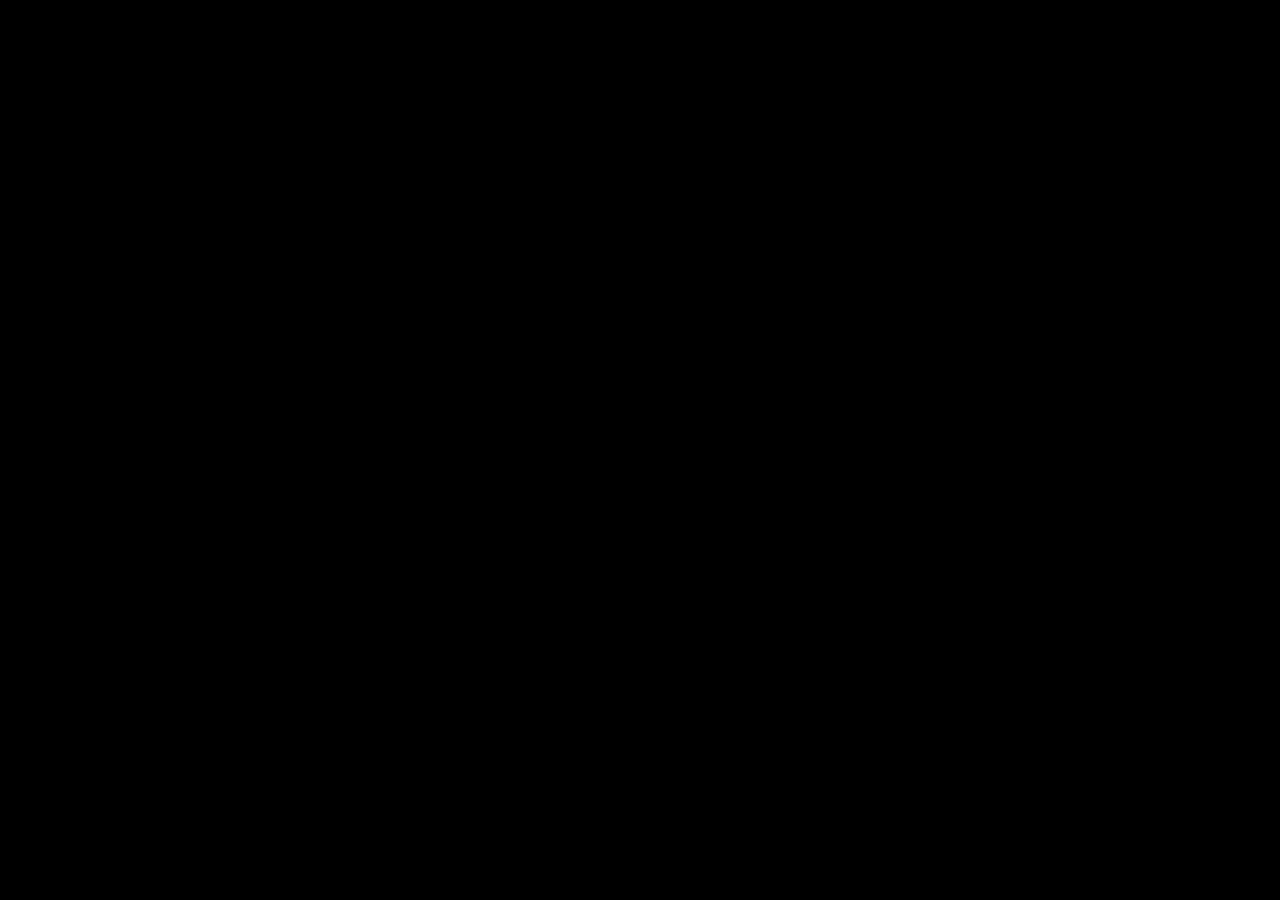
==== index.html @ 7f5770da "Add files via upload" ====
<!DOCTYPE html>
<html lang="es">
    <head>
        <meta charset="UTF-8"><meta name="viewport" content="width=device-width,initial-scale=1">
        <title>Un reino en Mírrafen</title>
        <link rel="manifest" href="manifest.json">
        <link rel="stylesheet" href="css/intro.css">
        <link rel="stylesheet" href="css/main.css">
        <link rel="stylesheet" href="css/map.css">
        <link rel="stylesheet" href="css/kingdom.css">
        <link rel="stylesheet" href="css/missions.css">
        <link rel="stylesheet" href="css/store.css">
        <link rel="stylesheet" href="css/pergamino.css">
        <link rel="stylesheet" href="css/portal.css">
        <link rel="stylesheet" href="css/logo.css">
        <link rel="preconnect" href="https://fonts.googleapis.com">
        <link rel="preconnect" href="https://fonts.gstatic.com" crossorigin>
        <link href="https://fonts.googleapis.com/css2?family=MedievalSharp&display=swap" rel="stylesheet">
        <link rel="icon" href="images/castle.jpg" type="image/x-icon">
    </head>
    <body>
        <section id="logoScreen">
            <video 
                id="logoVideo"
                src="videos/arca_pixeles_studio.mp4"
                autoplay>
            </video>
        </section>
        <section id="introScreen">
            <div id="background"></div>
            <div id="overlay"></div>
            <div class="crawl-container">
                <div id="crawl" class="crawl"></div>
            </div>
            <div class="intro-controls">
                <button id="btnComenzar">⚔️ Comenzar Aventura</button>
                <button id="startButton">🏰 Ir al Reino</button>
            </div>
            <audio id="introMusic" src="sounds/intro.mp3"></audio>
        </section>
        <section id="reinoUI" style="display:none;">
            <header class="profile">
                <div class="avatar">
                    <img 
                        id="playerAvatar"
                        src="images/characters/explorer.jpg"
                        alt="Avatar del jugador">

                    <h2 id="playerName"></h2>

                </div>
                <div class="info">
                    <h1>⚔️ Nivel <span id="playerLevel">1 </span> · <span id="playerRank"> Explorador</span></h1>
                    <h3>💰 <span id="playerCoins">0 </span> Oquos</h3>
                    <div class="xpBar"><div id="xpFill" class="xpFill"></div></div>
                    <p class="xpText">⭐<span id="playerXP">0</span>/<span id="playerNextXP">100</span>XP</p>
                </div>
            </header>
            <nav id="mainMenu">
                <button id="btnMapa">🗺️<span>Mapa</span></button>
                <button id="btnMisiones">📜<span>Misiones</span></button>
                <button id="btnMercado">🛒<span>Mercado</span></button>
                <button id="btnLogros">🏆<span>Logros</span></button>
            </nav>
            <main id="content"></main>
        </section>
        <div id="modal" class="modal oculto">
            <div class="modalBox">
                <h2 id="modalTitulo"></h2>
                <p id="modalTexto"></p>
                <button id="cerrarModal">Continuar</button>
            </div>
        </div>
        <script src="js/storage.js"></script>

        <script src="js/ui.js"></script>
        <script src="js/portal.js"></script>

        <script src="js/pergaminos.js"></script>
        <script src="js/calendar.js"></script>
        <script src="js/parent.js"></script>
        <script src="js/pages.js"></script>
        <script src="js/missions.js"></script>
        <script src="js/map.js"></script>
        <script src="js/rewards.js"></script>
        <script src="js/navigation.js"></script>
        <script src="js/logo.js"></script>
        <script src="js/intro.js"></script>
        <script src="js/compensacion.js"></script>
        <script src="js/app.js"></script>
    </body>
</html>
---- css/intro.css ----
body{
    margin:0;
    overflow:hidden;
    background:black;
    font-family:Georgia, serif;
}

#background{
    position:fixed;
    left:0;
    top:0;
    width:100%;
    height:100%;
    background:url("../images/backgrounds/castle-ruins.jpg");
    background-size:cover;
    background-position:center;
    filter:brightness(.35);
}

#overlay{
    position:fixed;
    width:100%;
    height:100%;
    background:linear-gradient(
        to top,
        rgba(0,0,0,.85),
        rgba(0,0,0,.2)
    );
}

.crawl-container{
    position:absolute;
    width:100%;
    height:100%;
    perspective:400px;
    overflow:hidden;
}

.crawl{
    position:absolute;
    bottom:-100%;
    left:50%;
    transform:translateX(-50%) rotateX(30deg);
    transform-origin:50% 100%;
    width:70%;
    color:#ffd54f;
    font-size:2rem;
    font-weight:bold;
    text-align:center;
    white-space:pre-line;
    animation:none;
    text-shadow:0 0 10px black;
}

@keyframes crawl{
    0%{
        bottom:-100%;
    }
    100%{
        bottom:140%;
    }
}

#startButton {
    padding: 15px 30px;
    font-size: 1.2rem;
    font-weight: bold;
    cursor: pointer;
    background-color: #f39c12;
    color: #fff;
    border: 2px solid #d35400;
    border-radius: 8px;
    box-shadow: 0 4px 10px rgba(0,0,0,0.5);
    display: none;
}

#startButton:hover {
    transform:translateX(-50%) scale(1.1);
}

/* Posicionamiento del contenedor de botones en el centro inferior de la pantalla */
.intro-controls {
    position: absolute;
    bottom: 10%; /* Ajusta la altura a tu gusto */
    left: 50%;
    transform: translateX(-50%);
    z-index: 1000; /* Forzamos que quede por encima de absolutamente todo */
    text-align: center;
}

/* Estilo básico para que se vean bien claros */
#btnComenzar {
    padding: 15px 30px;
    font-size: 1.2rem;
    font-weight: bold;
    cursor: pointer;
    background-color: #f39c12;
    color: #fff;
    border: 2px solid #d35400;
    border-radius: 8px;
    box-shadow: 0 4px 10px rgba(0,0,0,0.5);
}

#btnComenzar:hover {
    background-color: #e67e22;
}

/* La animación solo corre cuando JavaScript le pone la clase */
.crawl.start-crawl {
  animation: crawlAnimation 20s linear forwards; 
}

/* Ejemplo de la animación si no la tenías definida */
@keyframes crawlAnimation {
  0% {
    top: 100%;
    opacity: 1;
  }
  90% {
    opacity: 1;
  }
  100% {
    top: -100%;
    opacity: 0;
  }
}
---- css/main.css ----
body{
    overflow-y:auto;
    overflow-x:hidden;
    margin:0;
    font-family:Georgia, serif;
    background:#1b1a17;
    color:white;
}

/* Fondo */
body::before{
    content:"";
    position:fixed;
    inset:0;
    background:url("../images/backgrounds/castle-ruins.jpg");
    background-size:cover;
    background-position:center;
    filter:brightness(.25);
    z-index:-2;
}

/* Oscurecer */
body::after{
    content:"";
    position:fixed;
    inset:0;
    background:rgba(0,0,0,.45);
    z-index:-1;
}

/*=============================
    PERFIL DEL EXPLORADOR
=============================*/
.profile{
    max-width:900px;
    margin:25px auto;
    padding:20px;
    display:flex;
    align-items:center;
    gap:25px;
    background:#433321;
    border:3px solid #c99a2e;
    border-radius:22px;
    box-shadow:
        0 0 25px rgba(0,0,0,.45),
        inset 0 0 10px rgba(255,255,255,.05);
}

.avatar{
    width:140px;
    text-align:center;
}

.avatar img{
    width:115px;
    height:115px;
    object-fit:cover;
    border-radius:50%;
    border:5px solid gold;
    box-shadow:0 0 15px rgba(255,215,0,.4);
}

.avatar h2{
    margin-top:12px;
    font-family:"MedievalSharp",cursive;
    font-size:2rem;
}

.info{
    flex:1;
}

.info h1{
    margin:0;
    font-family:"MedievalSharp",cursive;
    font-size:2.2rem;
    color:white;
}

.info h3{
    margin:15px 0;
    font-family:"MedievalSharp",cursive;
    color:#ffe28a;
}

.mission-card{
    max-width:900px;
    margin:20px auto;
    padding:20px;
    background:rgba(80,60,40,.92);
    border-radius:15px;
    border:2px solid #b68a3d;
}

.xpBar{
    width:100%;
    height:28px;
    background:#2d2d2d;
    border-radius:30px;
    overflow:hidden;
    border:2px solid #5a5a5a;
}

.xpFill{
    height:100%;
    width:0%;
    background:linear-gradient(
        90deg,
        #ffb000,
        #ffde59
    );
    transition:width .6s;
}

.xpText{
    margin-top:10px;
    display:flex;
    justify-content:space-between;
    font-size:1.3rem;
    font-family:"MedievalSharp",cursive;
}

button{
    background:#8b5a2b;
    color:white;
    border:none;
    padding:12px 25px;
    border-radius:10px;
    cursor:pointer;
    transition:.25s;
}

button:hover{
    transform:scale(1.05);
    background:#a66d35;
}

/* ==========================
   TÍTULO
========================== */
.gameTitle{
    text-align:center;
    font-size:2.5rem;
    color:#ffd86b;
    text-shadow:2px 2px 8px black;
    margin-top:20px;
}

/* ==========================
   MENÚ PRINCIPAL
========================== */
#mainMenu{
    max-width:1000px;
    margin:0 auto;
    display:grid;
    grid-template-columns:repeat(2,1fr);
    gap:20px;
    position:sticky;   /* Fija el elemento en la pantalla */
    top: 0;            /* Lo pega a la parte superior */
    left: 0;           /* Lo alinea a la izquierda */
    width: 100%;       /* Hace que ocupe todo el ancho */
    z-index: 1000;     /* Asegura que quede por encima de otros elementos */
    background-color: #4c3824e6;
}

.menuButton{
    background:#4c3824e6;
    border:3px solid #c49b3d;
    border-radius:18px;
    padding:25px;
    font-size:1.2rem;
    color:white;
    cursor:pointer;
    transition:.3s;
    display:flex;
    flex-direction:column;
    align-items:center;
    gap:10px;
}

.menuButton:hover{
    transform:scale(1.05);
    background:rgba(110,75,40,.95);
}

.menuButton span{
    font-size:3rem;
}

#content{
    max-width:1000px;
    margin:0 auto;
    padding:20px;
}
---- css/map.css ----
.zone-card{
    max-width:900px;
    margin:25px auto;
    background:rgba(70,50,35,.92);
    border:3px solid #c49b3d;
    border-radius:18px;
    overflow:hidden;
}

.zone-card img{
    width:100%;
    display:block;
}

.zone-card h3{
    text-align:center;
    margin:15px 0;
    font-size:28px;
}

.zoneBar{
    width:90%;
    margin:15px auto;
    height:20px;
    background:#2e2e2e;
    border-radius:12px;
    overflow:hidden;
}

.zoneFill{
    height:100%;
    width:0;
    background:linear-gradient(90deg,gold,#5bbf4b);
    transition:.5s;
}

.zone-card p{
    text-align:center;
    margin-bottom:20px;
}
---- css/kingdom.css ----
#kingdomMap{
    position:relative;
    width:100%;
    height:650px;
    border-radius:25px;
    background:#65804B;
    overflow:hidden;
    border:5px solid #7b5a35;
    box-sizing:border-box;
    display: block;
}

.zone{
    position:absolute;
    transform:translate(-50%,-50%);
    cursor:pointer;
    transition:.25s;
    text-align:center;
}

.zone:hover{
    transform:
        translate(-50%,-50%)
        scale(1.5);
}

.zoneSprite{
    width:90px;
    height:55px;
    overflow:hidden;
}

.zoneSprite img{
    width: 90px;
    height:auto;
    display:block;
}

.zoneName{
    color:white;
    margin-top:8px;
    font-weight:bold;
    opacity:0;
    transition:.25s;
}

.zone:hover .zoneName{
    opacity:1;
}

.zone-modal{
    position:fixed;
    inset:0;
    background:rgba(0,0,0,.75);
    display:none;
    justify-content:center;
    align-items:center;
    z-index:9999;
}

.zone-window{
    width:900px;
    max-width:90%;
    height:650px;
    background:#1d1d1d;
    border-radius:18px;
    overflow:hidden;
    position:relative;
    box-shadow:0 0 30px black;
}

#zoneBackground{
    width:100%;
    height:220px;
    background-size:cover;
    background-position:center;
}

#zoneInfo{
    padding:25px;
    color:white;
    overflow:auto;
    height:430px;
}

#closeZone{
    position:absolute;
    right:15px;
    top:15px;
    width:40px;
    height:40px;
    border:none;
    border-radius:50%;
    background:#b33;
    color:white;
    cursor:pointer;
    font-size:18px;
}
---- css/missions.css ----
#missions{
    display:flex;
    flex-direction: column;
    gap:20px;
    margin-top:40px;
}

.mission-card h3{
    margin:10px 0;
    color:#ffd86b;
}

.categoria{
    font-size:1.1rem;
    margin-bottom:10px;
}

.icono{
    font-size:3rem;
}

.recompensas{
    margin-top:15px;
    font-weight:bold;
}

.progress{
    width:100%;
    height:20px;
    background:#333;
    border-radius:20px;
    overflow:hidden;
    margin-top:15px;
}

.progressFill{
    width:0%;
    height:100%;
    background:linear-gradient(90deg,#48d96b,#a8ff60);
    transition:1s;
}

@keyframes subirNivel{
    0%{
        transform:scale(1);
    }
    50%{
        transform:scale(1.05);
    }
    100%{
        transform:scale(1);
    }
}

.levelUp{
    animation:subirNivel .8s;
}

.modal{
    position:fixed;
    inset:0;
    background:rgba(0,0,0,.75);
    display:flex;
    justify-content:center;
    align-items:center;
    z-index:9999;
}

.oculto{
    display:none;
}

.modalBox{
    width:420px;
    padding:30px;
    border-radius:18px;
    background:#4d351f;
    border:4px solid gold;
    text-align:center;
    box-shadow:0 0 30px rgba(0,0,0,.6);
}

.modalBox h2{
    margin-top:0;
    color:gold;
}

.mission-filter{
    display:flex;
    gap:10px;
    overflow-x:auto;
    margin-bottom:20px;
    padding-bottom:8px;
}

.filter-btn{
    border:none;
    padding:10px 18px;
    border-radius:25px;
    background:#2f3f4f;
    color:white;
    cursor:pointer;
    transition:.25s;
    white-space:nowrap;
}

.filter-btn:hover{
    background:#46627d;
}

.filter-btn.active{
    background:#f4b400;
    color:#222;
    font-weight:bold;
}
---- css/pergamino.css ----
/* =======================================
   PERGAMINO
======================================= */

.modalPergamino{
    position:fixed;
    inset:0;

    display:flex;
    justify-content:center;
    align-items:center;

    background:rgba(0,0,0,.70);

    z-index:99999;

    animation:fadeIn .35s;
}

.pergamino{

    width:900px;
    max-width:95%;

    height:560px;

    background:url("../images/items/pergamino_1.png");
    background-size:100% 100%;
    background-repeat:no-repeat;

    position:relative;

    animation:abrirPergamino .45s ease-out;

}

@keyframes fadeIn{

    from{
        opacity:0;
    }

    to{
        opacity:1;
    }

}

@keyframes abrirPergamino{

    0%{
        transform:scale(.6);
        opacity:0;
    }

    70%{
        transform:scale(1.05);
    }

    100%{
        transform:scale(1);
        opacity:1;
    }

}

.pergaminoNPC{

    position:absolute;

    left:40px;
    bottom:0;

    width:250px;
    height:380px;

}

.pergaminoTexto{

    position:absolute;

    left:280px;
    top:90px;

    width:560px;

    color:#3f2814;

    font-size:1.35rem;

    line-height:1.6;

}

.pergaminoBotones{

    position:absolute;

    right:60px;
    bottom:50px;

    display:flex;
    gap:20px;

}
---- css/portal.css ----
/* =======================================
   PORTAL DE MÍRRAFEN
======================================= */


.portal{

    width:90%;
    max-width:700px;

    margin:auto;

    text-align:center;

    background:rgba(30,20,10,.85);

    padding:30px;

    border-radius:20px;

    border:3px solid #c79b3b;

    color:white;

}



.portal h1{

    font-family:'MedievalSharp',cursive;

    font-size:38px;

}



.portal input{

    width:80%;

    padding:12px;

    font-size:18px;

    border-radius:10px;

    border:none;

}



/* Selector de personajes */


.selectorAvatares{

    display:flex;

    justify-content:center;

    flex-wrap:wrap;

    gap:20px;

    margin-top:20px;

}



.avatarCard{

    width:100px;

    padding:10px;

    cursor:pointer;

    border:3px solid transparent;

    border-radius:15px;

    background:#2b2115;

    transition:.3s;

}



.avatarCard img{

    width:80px;

    height:80px;

    object-fit:cover;

    border-radius:50%;

}



.avatarCard span{

    display:block;

    margin-top:8px;

    font-size:14px;

}



.avatarCard:hover{

    transform:scale(1.08);

}



.avatarCard.seleccionado{

    border-color:#ffd34e;

    box-shadow:0 0 15px #ffd34e;

}



/* botones */


.portal button{

    margin:10px;

    padding:12px 25px;

    border-radius:12px;

    border:none;

    cursor:pointer;

    font-size:16px;

}
---- css/logo.css ----
/* =======================================
   ARCA PIXELES STUDIO
======================================= */


#logoScreen{

    position:fixed;

    inset:0;

    background:black;

    display:flex;

    justify-content:center;

    align-items:center;

    z-index:999999;

}


#logoVideo{

    width:100vw;

    height:100vh;

    object-fit:contain;

}
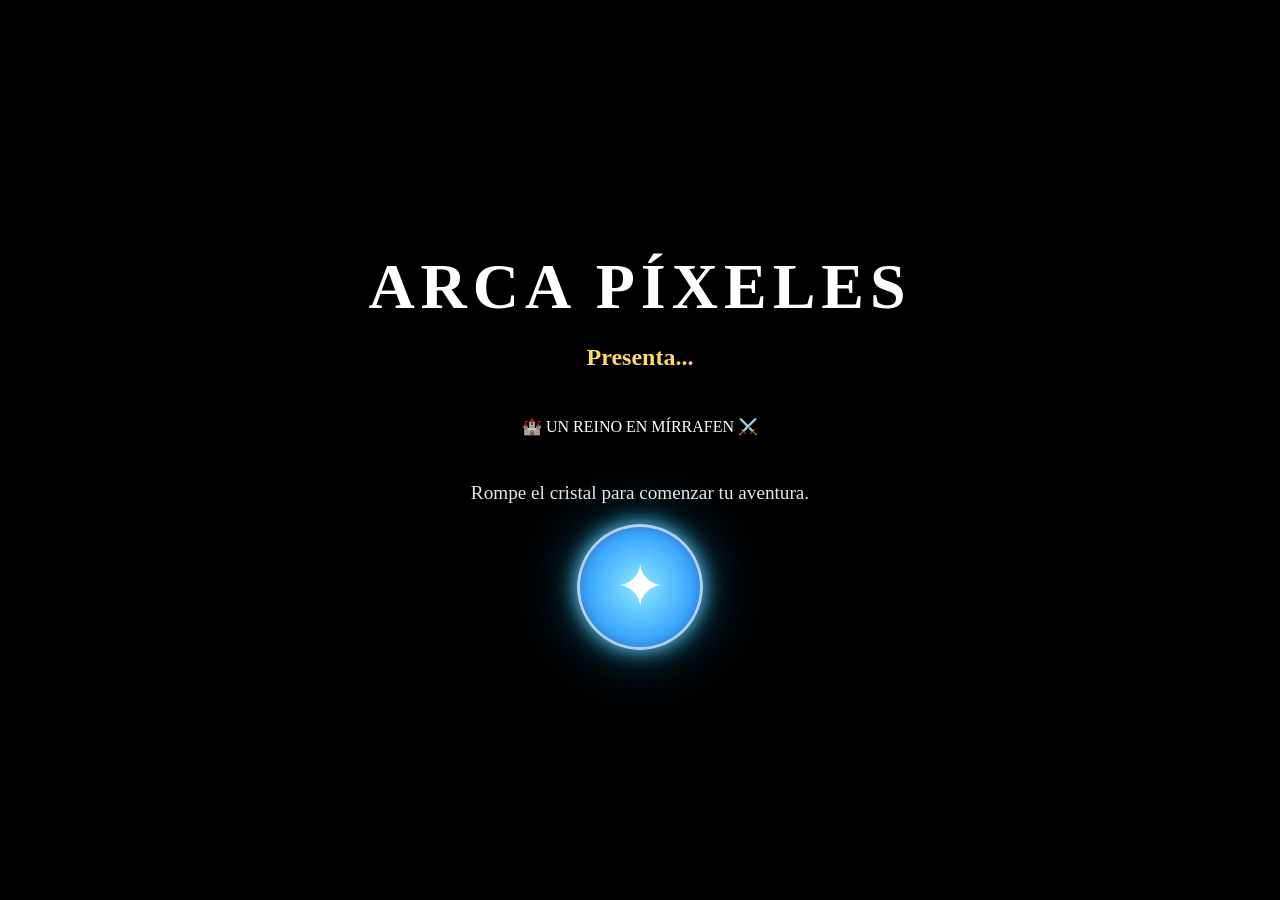
==== commit a423bddd: "Add files via upload" ====
--- a/index.html
+++ b/index.html
@@ -20,11 +20,22 @@
     </head>
     <body>
         <section id="logoScreen">
-            <video 
+            <video
                 id="logoVideo"
-                src="videos/arca_pixeles_studio.mp4"
-                autoplay>
+                src="videos/arca_pixeles_studio.mp4">
             </video>
+            <div id="introLogo">
+                <h1>ARCA PÍXELES</h1>
+                <h2>Presenta...</h2>
+                <p>🏰 UN REINO EN MÍRRAFEN ⚔️</p>
+                <p class="textoCristal">
+                    Rompe el cristal para comenzar tu aventura.
+                </p>
+                <div id="cristal">
+                    ✦
+                </div>
+            </div>
+
         </section>
         <section id="introScreen">
             <div id="background"></div>
--- a/css/logo.css
+++ b/css/logo.css
@@ -24,10 +24,125 @@
 
 #logoVideo{
 
+    display:none;
+
     width:100vw;
-
     height:100vh;
 
     object-fit:contain;
 
+}
+
+#introLogo{
+
+    position:absolute;
+
+    inset:0;
+
+    display:flex;
+
+    flex-direction:column;
+
+    justify-content:center;
+
+    align-items:center;
+
+    color:white;
+
+    text-align:center;
+
+}
+
+#introLogo h1{
+
+    font-size:4rem;
+
+    letter-spacing:6px;
+
+    margin:0;
+
+}
+
+#introLogo h2{
+
+    color:#ffd76a;
+
+    margin-bottom:30px;
+
+}
+
+.textoCristal{
+
+    margin-top:30px;
+
+    font-size:1.2rem;
+
+    opacity:.9;
+
+}
+
+#cristal{
+
+    width:120px;
+    height:120px;
+
+    display:flex;
+    justify-content:center;
+    align-items:center;
+
+    border-radius:50%;
+
+    background:radial-gradient(circle,#8de8ff 0%,#3ca9ff 60%,#1f3f8f 100%);
+
+    border:3px solid rgba(255,255,255,.6);
+
+    font-size:60px;
+
+    color:white;
+
+    cursor:pointer;
+
+    box-shadow:
+        0 0 20px #69d9ff,
+        0 0 60px rgba(0,180,255,.5);
+
+    animation:latido 2s infinite;
+
+    transition:.3s;
+
+    user-select:none;
+
+}
+#cristal:hover{
+
+    transform:scale(1.15);
+
+}
+
+@keyframes latido{
+
+    0%{
+
+        transform:scale(1);
+
+        filter:drop-shadow(0 0 5px #6fd8ff);
+
+    }
+
+    50%{
+
+        transform:scale(1.12);
+
+        filter:drop-shadow(0 0 30px #6fd8ff);
+
+    }
+
+    100%{
+
+        transform:scale(1);
+
+        filter:drop-shadow(0 0 5px #6fd8ff);
+
+    }
+
 }
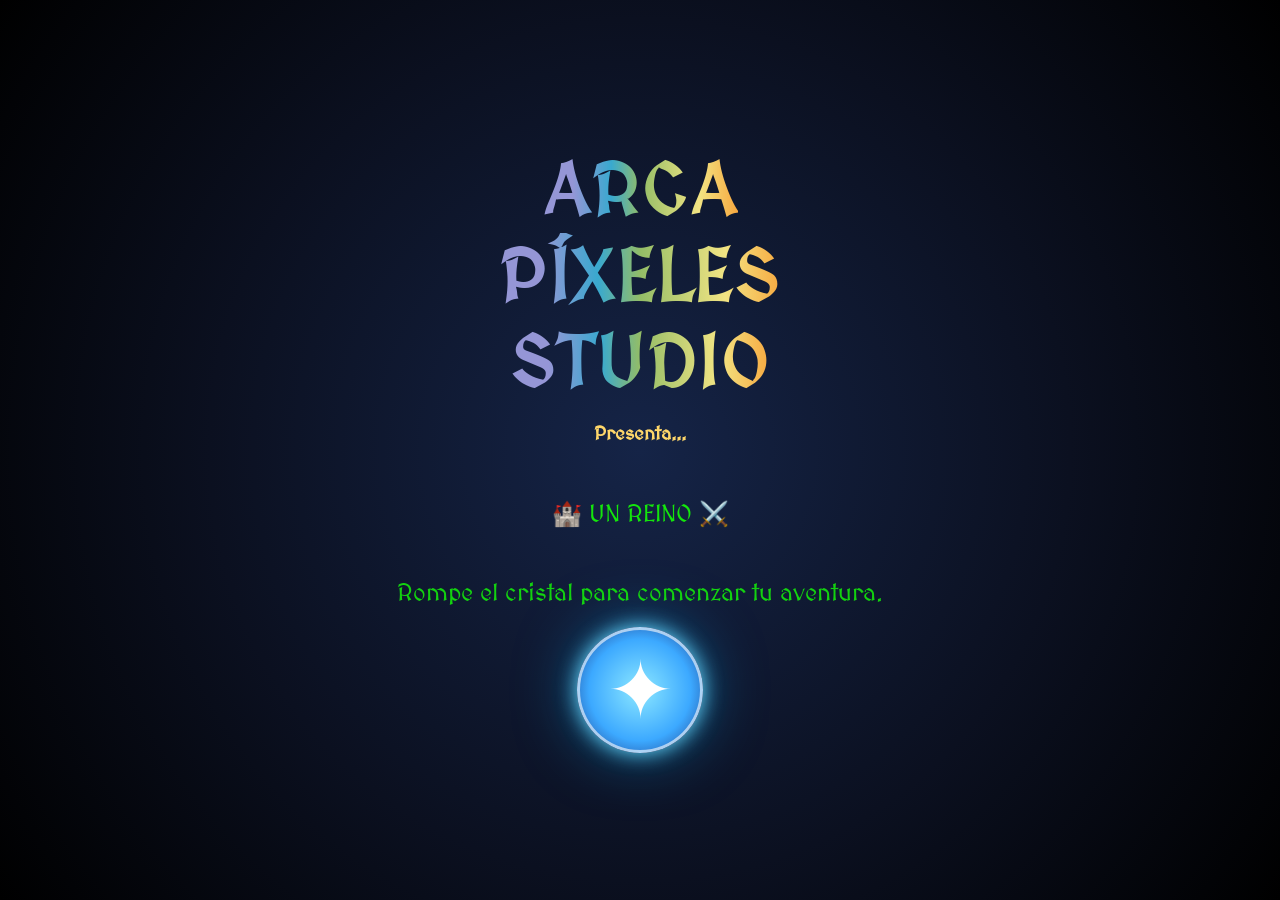
==== commit 8d1ed075: "Add files via upload" ====
--- a/index.html
+++ b/index.html
@@ -1,103 +1,86 @@
 <!DOCTYPE html>
-<html lang="es">
-    <head>
-        <meta charset="UTF-8"><meta name="viewport" content="width=device-width,initial-scale=1">
-        <title>Un reino en Mírrafen</title>
-        <link rel="manifest" href="manifest.json">
-        <link rel="stylesheet" href="css/intro.css">
-        <link rel="stylesheet" href="css/main.css">
-        <link rel="stylesheet" href="css/map.css">
-        <link rel="stylesheet" href="css/kingdom.css">
-        <link rel="stylesheet" href="css/missions.css">
-        <link rel="stylesheet" href="css/store.css">
-        <link rel="stylesheet" href="css/pergamino.css">
-        <link rel="stylesheet" href="css/portal.css">
-        <link rel="stylesheet" href="css/logo.css">
-        <link rel="preconnect" href="https://fonts.googleapis.com">
-        <link rel="preconnect" href="https://fonts.gstatic.com" crossorigin>
-        <link href="https://fonts.googleapis.com/css2?family=MedievalSharp&display=swap" rel="stylesheet">
-        <link rel="icon" href="images/castle.jpg" type="image/x-icon">
-    </head>
-    <body>
-        <section id="logoScreen">
-            <video
-                id="logoVideo"
-                src="videos/arca_pixeles_studio.mp4">
-            </video>
-            <div id="introLogo">
-                <h1>ARCA PÍXELES</h1>
-                <h2>Presenta...</h2>
-                <p>🏰 UN REINO EN MÍRRAFEN ⚔️</p>
-                <p class="textoCristal">
-                    Rompe el cristal para comenzar tu aventura.
-                </p>
-                <div id="cristal">
-                    ✦
+    <html lang="es">
+        <head>
+            <meta charset="UTF-8"><meta name="viewport" content="width=device-width,initial-scale=1">
+            <title>Un reino...</title>
+            <link rel="manifest" href="manifest.json">
+            <link rel="stylesheet" href="css/intro.css">
+            <link rel="stylesheet" href="css/main.css">
+            <link rel="stylesheet" href="css/map.css">
+            <link rel="stylesheet" href="css/missions.css">
+            <link rel="stylesheet" href="css/store.css">
+            <link rel="stylesheet" href="css/pergamino.css">
+            <link rel="stylesheet" href="css/portal.css">
+            <link rel="stylesheet" href="css/logo.css">
+            <link rel="preconnect" href="https://fonts.googleapis.com">
+            <link rel="preconnect" href="https://fonts.gstatic.com" crossorigin>
+            <link href="https://fonts.googleapis.com/css2?family=MedievalSharp&display=swap" rel="stylesheet">
+            <link rel="icon" href="images/castle.jpg" type="image/x-icon">
+        </head>
+        <body>
+            <section id="logoScreen">
+                <video id="logoVideo" src="videos/arca_pixeles_studio.mp4"></video>
+                <div id="introLogo">
+                    <h1>ARCA</h1>
+                    <h1>PÍXELES</h1>
+                    <h1>STUDIO</h1>
+                    <h2>Presenta...</h2>
+                    <p>🏰 UN REINO ⚔️</p>
+                    <p class="textoCristal">Rompe el cristal para comenzar tu aventura.</p>
+                    <div id="cristal">✦</div>
+                </div>
+            </section>
+            <section id="introScreen">
+                <div id="background"></div>
+                <div id="overlay"></div>
+                <div class="crawl-container">
+                    <div id="crawl" class="crawl"></div>
+                </div>
+                <div class="intro-controls">
+                    <button id="btnComenzar">⚔️ Comenzar Aventura</button>
+                    <button id="startButton">🏰 Ir al Reino</button>
+                    <button id="btnSaltar">⏭ Saltar</button>
+                </div>
+                <audio id="introMusic" src="sounds/intro.mp3"></audio>
+            </section>
+            <section id="reinoUI" style="display:none;">
+                <header class="profile">
+                    <div class="avatar">
+                        <img id="playerAvatar" src="images/characters/explorer.jpg" alt="Avatar del jugador">
+                        <h2 id="playerName"></h2>
+                    </div>
+                    <div class="info">
+                        <h1>⚔️ Nivel <span id="playerLevel">1 </span> · <span id="playerRank"> Explorador</span></h1>
+                        <h3>💰 <span id="playerCoins">0 </span> Oquos</h3>
+                        <div class="xpBar"><div id="xpFill" class="xpFill"></div></div>
+                        <p class="xpText">⭐<span id="playerXP">0</span>/<span id="playerNextXP">100</span>XP</p>
+                    </div>
+                </header>
+                <main id="content"></main>
+            </section>
+            <div id="modal" class="modal oculto">
+                <div class="modalBox">
+                    <h2 id="modalTitulo"></h2>
+                    <p id="modalTexto"></p>
+                    <button id="cerrarModal">Continuar</button>
                 </div>
             </div>
+            <script src="js/storage.js"></script>
+            <script src="js/ui.js"></script>
+            <script src="js/portal.js"></script>
 
-        </section>
-        <section id="introScreen">
-            <div id="background"></div>
-            <div id="overlay"></div>
-            <div class="crawl-container">
-                <div id="crawl" class="crawl"></div>
-            </div>
-            <div class="intro-controls">
-                <button id="btnComenzar">⚔️ Comenzar Aventura</button>
-                <button id="startButton">🏰 Ir al Reino</button>
-            </div>
-            <audio id="introMusic" src="sounds/intro.mp3"></audio>
-        </section>
-        <section id="reinoUI" style="display:none;">
-            <header class="profile">
-                <div class="avatar">
-                    <img 
-                        id="playerAvatar"
-                        src="images/characters/explorer.jpg"
-                        alt="Avatar del jugador">
+            <script src="js/pergaminos.js"></script>
+            <script src="js/calendar.js"></script>
+            <script src="js/parent.js"></script>
+            <script src="js/pages.js"></script>
+            <script src="js/missions.js"></script>
+            <script src="js/map.js"></script>
+            <script src="js/rewards.js"></script>
 
-                    <h2 id="playerName"></h2>
+            <script src="js/logo.js"></script>
+            <script src="js/compensacion.js"></script>
 
-                </div>
-                <div class="info">
-                    <h1>⚔️ Nivel <span id="playerLevel">1 </span> · <span id="playerRank"> Explorador</span></h1>
-                    <h3>💰 <span id="playerCoins">0 </span> Oquos</h3>
-                    <div class="xpBar"><div id="xpFill" class="xpFill"></div></div>
-                    <p class="xpText">⭐<span id="playerXP">0</span>/<span id="playerNextXP">100</span>XP</p>
-                </div>
-            </header>
-            <nav id="mainMenu">
-                <button id="btnMapa">🗺️<span>Mapa</span></button>
-                <button id="btnMisiones">📜<span>Misiones</span></button>
-                <button id="btnMercado">🛒<span>Mercado</span></button>
-                <button id="btnLogros">🏆<span>Logros</span></button>
-            </nav>
-            <main id="content"></main>
-        </section>
-        <div id="modal" class="modal oculto">
-            <div class="modalBox">
-                <h2 id="modalTitulo"></h2>
-                <p id="modalTexto"></p>
-                <button id="cerrarModal">Continuar</button>
-            </div>
-        </div>
-        <script src="js/storage.js"></script>
-
-        <script src="js/ui.js"></script>
-        <script src="js/portal.js"></script>
-
-        <script src="js/pergaminos.js"></script>
-        <script src="js/calendar.js"></script>
-        <script src="js/parent.js"></script>
-        <script src="js/pages.js"></script>
-        <script src="js/missions.js"></script>
-        <script src="js/map.js"></script>
-        <script src="js/rewards.js"></script>
-        <script src="js/navigation.js"></script>
-        <script src="js/logo.js"></script>
-        <script src="js/intro.js"></script>
-        <script src="js/compensacion.js"></script>
-        <script src="js/app.js"></script>
-    </body>
-</html>+            <script src="js/intro.js"></script>
+            <script src="js/app.js"></script>
+        </body>
+    </html>
--- a/css/intro.css
+++ b/css/intro.css
@@ -2,7 +2,7 @@
     margin:0;
     overflow:hidden;
     background:black;
-    font-family:Georgia, serif;
+    font-family: 'MedievalSharp', cursive;
 }
 
 #background{
@@ -15,9 +15,11 @@
     background-size:cover;
     background-position:center;
     filter:brightness(.35);
+    font-family: 'MedievalSharp', cursive;
 }
 
 #overlay{
+    font-family: 'MedievalSharp', cursive;
     position:fixed;
     width:100%;
     height:100%;
@@ -29,6 +31,7 @@
 }
 
 .crawl-container{
+    font-family: 'MedievalSharp', cursive;
     position:absolute;
     width:100%;
     height:100%;
@@ -38,18 +41,19 @@
 
 .crawl{
     position:absolute;
-    bottom:-100%;
+    bottom:100%;
     left:50%;
-    transform:translateX(-50%) rotateX(30deg);
+    transform:translateX(-50%) rotateX(10deg);
     transform-origin:50% 100%;
     width:70%;
     color:#ffd54f;
-    font-size:2rem;
+    font-size:1.5rem;
     font-weight:bold;
     text-align:center;
     white-space:pre-line;
     animation:none;
     text-shadow:0 0 10px black;
+    display:block;
 }
 
 @keyframes crawl{
@@ -62,6 +66,7 @@
 }
 
 #startButton {
+    font-family: 'MedievalSharp', cursive;
     padding: 15px 30px;
     font-size: 1.2rem;
     font-weight: bold;
@@ -75,11 +80,12 @@
 }
 
 #startButton:hover {
-    transform:translateX(-50%) scale(1.1);
+    transform:scale(1.1);
 }
 
 /* Posicionamiento del contenedor de botones en el centro inferior de la pantalla */
 .intro-controls {
+    font-family: 'MedievalSharp', cursive;
     position: absolute;
     bottom: 10%; /* Ajusta la altura a tu gusto */
     left: 50%;
@@ -90,6 +96,7 @@
 
 /* Estilo básico para que se vean bien claros */
 #btnComenzar {
+    font-family: 'MedievalSharp', cursive;
     padding: 15px 30px;
     font-size: 1.2rem;
     font-weight: bold;
@@ -105,22 +112,40 @@
     background-color: #e67e22;
 }
 
+#btnSaltar{
+    font-family: 'MedievalSharp', cursive;
+    position:relative;
+    bottom:900px;
+    right:-300px;
+    padding:12px 22px;
+    border:2px solid #d35400;
+    border-radius:10px;
+    background:#F39C12;
+    box-shadow:0 4px 10px rgba(0,0,0,.5);
+    color:#fff;
+    font-size:1.2rem;
+    font-weight: bold;
+    cursor:pointer;
+    display:none;
+    z-index:9999;
+}
+
 /* La animación solo corre cuando JavaScript le pone la clase */
 .crawl.start-crawl {
-  animation: crawlAnimation 20s linear forwards; 
+  animation: crawlAnimation 100s linear forwards; 
 }
 
 /* Ejemplo de la animación si no la tenías definida */
 @keyframes crawlAnimation {
-  0% {
-    top: 100%;
-    opacity: 1;
-  }
-  90% {
-    opacity: 1;
-  }
-  100% {
-    top: -100%;
-    opacity: 0;
-  }
+    0% {
+        top: 80%;
+        opacity: 1;
+    }
+    90% {
+        opacity: 1;
+    }
+    100% {
+        top: -100%;
+        opacity: 0;
+    }
 }
--- a/css/main.css
+++ b/css/main.css
@@ -5,6 +5,7 @@
     font-family:Georgia, serif;
     background:#1b1a17;
     color:white;
+    font-family:'MedievalSharp', cursive;
 }
 
 /* Fondo */
@@ -33,6 +34,7 @@
 =============================*/
 .profile{
     max-width:900px;
+    font-family:'MedievalSharp', cursive;
     margin:25px auto;
     padding:20px;
     display:flex;
@@ -90,6 +92,7 @@
     background:rgba(80,60,40,.92);
     border-radius:15px;
     border:2px solid #b68a3d;
+    font-family:'MedievalSharp', cursive;
 }
 
 .xpBar{
@@ -128,6 +131,7 @@
     border-radius:10px;
     cursor:pointer;
     transition:.25s;
+    font-family:'MedievalSharp', cursive;
 }
 
 button:hover{
@@ -139,6 +143,7 @@
    TÍTULO
 ========================== */
 .gameTitle{
+    font-family:'MedievalSharp', cursive;
     text-align:center;
     font-size:2.5rem;
     color:#ffd86b;
@@ -150,6 +155,7 @@
    MENÚ PRINCIPAL
 ========================== */
 #mainMenu{
+    font-family:'MedievalSharp', cursive;
     max-width:1000px;
     margin:0 auto;
     display:grid;
@@ -164,6 +170,7 @@
 }
 
 .menuButton{
+    font-family:'MedievalSharp', cursive;
     background:#4c3824e6;
     border:3px solid #c49b3d;
     border-radius:18px;
@@ -191,4 +198,36 @@
     max-width:1000px;
     margin:0 auto;
     padding:20px;
+}
+
+.btnVolver{
+    margin:10px;
+    padding:10px 18px;
+    font-family:'MedievalSharp', cursive;
+    cursor:pointer;
+}
+
+.btnPerfil{
+
+    position:fixed;
+    top:15px;
+    right:15px;
+
+    background:#5b3a1b;
+    color:white;
+
+    border:3px solid #d4af37;
+    border-radius:12px;
+
+    padding:10px 15px;
+
+    cursor:pointer;
+
+    font-size:16px;
+
+    z-index:9999;
+}
+
+.btnPerfil:hover{
+    transform:scale(1.05);
 }
--- a/css/map.css
+++ b/css/map.css
@@ -1,40 +1,173 @@
-.zone-card{
-    max-width:900px;
-    margin:25px auto;
-    background:rgba(70,50,35,.92);
-    border:3px solid #c49b3d;
-    border-radius:18px;
+#kingdomMap{
+    position:relative;
+    max-width:1200px;
+    width:100%;
+    margin:auto;
+    aspect-ratio:4/3;
+    background-image:url("../images/kingdom/map.jpg");
+    background-repeat:no-repeat;
+    background-size:contain;
+    background-position:center;
+    border-radius:20px;
     overflow:hidden;
 }
 
-.zone-card img{
-    width:100%;
-    display:block;
+.zone{
+    width:70px;
+    height:70px;
+    display:flex;
+    justify-content:center;
+    align-items:center;
+    position:absolute;
+    transform:translate(-50%,-50%);
 }
 
-.zone-card h3{
-    text-align:center;
-    margin:15px 0;
-    font-size:28px;
+.zone:hover{
+    transform:translate(-50%,-50%) scale(2);
 }
 
-.zoneBar{
-    width:90%;
-    margin:15px auto;
-    height:20px;
-    background:#2e2e2e;
-    border-radius:12px;
-    overflow:hidden;
+.zone:hover .zoneName{
+    opacity:1;
+    display: block;
 }
 
-.zoneFill{
-    height:100%;
-    width:0;
-    background:linear-gradient(90deg,gold,#5bbf4b);
-    transition:.5s;
+.zone>img{
+    width:100px;
 }
 
-.zone-card p{
-    text-align:center;
-    margin-bottom:20px;
+.zoneName{
+    margin-top:8px;
+    color:white;
+    font-weight:bold;
+    text-shadow:2px 2px 3px black;
+    opacity:0;
+    transition:.25s;
+    display: none;
+}
+
+.zoneLevel{
+    margin-top:4px;
+    color:#ffd54f;
+    font-size:.75rem;
+    font-weight:bold;
+    text-shadow:2px 2px 3px black;
+    opacity:0;
+    transform:translateY(-6px);
+    transition:.25s;
+    display: none;
+}
+
+.zone:hover .zoneLevel{
+    opacity:1;
+    transform:translateY(0);
+    display: block;
+}
+
+.zoneSprite{
+    width:40px;
+    height:40px;
+    overflow:visible;
+}
+
+.zoneSprite img{
+    width:70px;
+    height:auto;
+    margin-left:-20px;
+    margin-top:-20px;
+}
+
+.zone-modal{
+    position:fixed;
+    inset:0;
+    background:rgba(0,0,0,.75);
+    display:none;
+    justify-content:center;
+    align-items:center;
+    z-index:9999;
+}
+
+.zone-window{
+    width:900px;
+    max-width:90%;
+    height:650px;
+    background:#1d1d1d;
+    border-radius:18px;
+    overflow:hidden;
+    position:relative;
+    box-shadow:0 0 30px black;
+}
+
+#zoneBackground{
+    width:100%;
+    height:220px;
+    background-size:cover;
+    background-position:center;
+}
+
+#zoneInfo{
+    padding:25px;
+    color:white;
+    overflow:auto;
+    height:430px;
+}
+
+#closeZone{
+    position:absolute;
+    right:15px;
+    top:15px;
+    width:40px;
+    height:40px;
+    border:none;
+    border-radius:50%;
+    background:#b33;
+    color:white;
+    cursor:pointer;
+    font-size:18px;
+}
+
+.zone.desbloqueadaNueva{
+    animation:aparecer .8s;
+}
+@keyframes aparecer{
+    0%{
+        transform:translate(-50%,-50%) scale(.2);
+        opacity:0;
+    }
+    70%{
+        transform:translate(-50%,-50%) scale(1.2);
+    }
+    100%{
+        transform:translate(-50%,-50%) scale(1);
+        opacity:1;
+    }
+}
+
+.zone.bloqueada{
+    filter:grayscale(1);
+    opacity:.45;
+}
+
+.zone.bloqueada::after{
+    content:"🔒";
+    position:absolute;
+    font-size:30px;
+}
+
+@media(max-width:700px){
+    .zone img{
+        width:40px;
+    }
+    .zoneSprite img{
+        width:45px;
+    }
+    .zoneName{
+        font-size:.8rem;
+        opacity:1;
+    }
+    .zone-window{
+        height:90vh;
+    }
+    .zone:hover{
+        transform:translate(-50%,-50%);
+    }
 }
--- a/css/pergamino.css
+++ b/css/pergamino.css
@@ -1,106 +1,97 @@
 /* =======================================
    PERGAMINO
 ======================================= */
-
 .modalPergamino{
     position:fixed;
     inset:0;
-
     display:flex;
     justify-content:center;
     align-items:center;
-
     background:rgba(0,0,0,.70);
-
     z-index:99999;
-
     animation:fadeIn .35s;
+    backdrop-filter:blur(3px);
 }
 
 .pergamino{
-
-    width:900px;
-    max-width:95%;
-
-    height:560px;
-
+    width:min(900px,95vw);
+    aspect-ratio:900/560;
+    height:auto;
     background:url("../images/items/pergamino_1.png");
     background-size:100% 100%;
     background-repeat:no-repeat;
-
     position:relative;
-
     animation:abrirPergamino .45s ease-out;
-
 }
 
 @keyframes fadeIn{
-
     from{
         opacity:0;
     }
-
     to{
         opacity:1;
     }
-
 }
 
 @keyframes abrirPergamino{
-
     0%{
         transform:scale(.6);
         opacity:0;
     }
-
     70%{
         transform:scale(1.05);
     }
-
     100%{
         transform:scale(1);
         opacity:1;
     }
-
 }
 
 .pergaminoNPC{
-
     position:absolute;
-
-    left:40px;
+    left:5%;
     bottom:0;
-
-    width:250px;
-    height:380px;
-
+    width:24%;
+    height:70%;
 }
 
 .pergaminoTexto{
-
     position:absolute;
-
-    left:280px;
-    top:90px;
-
-    width:560px;
-
+    left:31%;
+    top:16%;
+    width:60%;
     color:#3f2814;
-
-    font-size:1.35rem;
-
-    line-height:1.6;
-
+    font-size:clamp(.8rem,2vw,1.35rem);
+    line-height:1.5;
+    overflow:auto;
+    max-height:65%;
 }
 
 .pergaminoBotones{
+    position:absolute;
+    right:7%;
+    bottom:8%;
+    display:flex;
+    gap:15px;
+    flex-wrap:wrap;
+}
 
-    position:absolute;
+.pergaminoBotones button{
+    font-family:"MedievalSharp",cursive;
+}
 
-    right:60px;
-    bottom:50px;
-
-    display:flex;
-    gap:20px;
-
+@media(max-width:700px){
+    .pergaminoTexto{
+        left:12%;
+        width:76%;
+        top:18%;
+    }
+    .pergaminoNPC{
+        display:none;
+    }
+    .pergaminoBotones{
+        left:0;
+        right:0;
+        justify-content:center;
+    }
 }
--- a/css/portal.css
+++ b/css/portal.css
@@ -1,155 +1,147 @@
 /* =======================================
-   PORTAL DE MÍRRAFEN
+   PORTAL DEL REINO
 ======================================= */
+.portal{
+    Font-family:'MedievalSharp',cursive;
+    width:90%;
+    max-width:700px;
+    margin:auto;
+    text-align:center;
+    background:rgba(30,20,10,.85);
+    padding:30px;
+    border-radius:20px;
+    border:3px solid #c79b3b;
+    color:white;
+}
 
+.portal h1{
+    font-family:'MedievalSharp',cursive;
+    font-size:38px;
+}
+
+.portal input{
+    font-family:'MedievalSharp',cursive;
+    width:80%;
+    padding:12px;
+    font-size:18px;
+    border-radius:10px;
+    border:none;
+}
+
+/* Selector de personajes */
+.selectorAvatares{
+    font-family:'MedievalSharp',cursive;
+    display:flex;
+    justify-content:center;
+    flex-wrap:wrap;
+    gap:20px;
+    margin-top:15px;
+}
+
+.avatarCard{
+    font-family:'MedievalSharp',cursive;
+    width:90px;
+    padding:10px;
+    cursor:pointer;
+    border:3px solid transparent;
+    border-radius:15px;
+    background:#2b2115;
+    transition:.25s;
+    display:flex;
+    flex-direction:column;
+    align-items:center;
+}
+
+.avatarPerfil{
+    width:100px;
+    height:100px;
+    object-fit:cover;
+    border-radius:50%;
+}
+
+.avatarCard img{
+    width:100%;
+    height:100%;
+    object-fit:cover;
+    border-radius:50%;
+}
+.avatarCard span{
+    Font-family:'MedievalSharp',cursive;
+    display:block;
+    margin-top:8px;
+    font-size:14px;
+}
+
+.avatarCard:hover{
+    transform:scale(1.08);
+}
+
+.avatarCard.seleccionado{
+    border-color:#ffd34e;
+    box-shadow:0 0 15px #ffd34e;
+    width:min(150px,250vw);
+    padding:10px;
+    text-align:center;
+    transition:.25s;
+}
+
+/* botones */
+.portal button{
+    Font-family:'MedievalSharp',cursive;
+    margin:10px;
+    padding:12px 25px;
+    border-radius:12px;
+    border:none;
+    cursor:pointer;
+    font-size:16px;
+}
+
+.cardPerfil{
+    width:min(120px,90vw);
+    padding:10px;
+    background:rgba(80,60,40,.9);
+    border:2px solid #b68a3d;
+    border-radius:18px;
+    text-align:center;
+    transition:.25s;
+    
+}
+
+.cardPerfil:hover{
+    transform:translateY(-5px);
+    box-shadow:0 0 20px rgba(255,215,0,.4);
+}
+
+#listaPerfiles{
+    display:flex;
+    flex-wrap:wrap;
+    justify-content:center;
+    gap:18px;
+    margin-top:15px;
+}
+
+.btnNuevoPerfil{
+    background:#8b5a2b;
+    color:white;
+    font-family:"MedievalSharp",cursive;
+}
+
+@media(max-width:700px){
 
 .portal{
-
-    width:90%;
-    max-width:700px;
-
-    margin:auto;
-
-    text-align:center;
-
-    background:rgba(30,20,10,.85);
-
-    padding:30px;
-
-    border-radius:20px;
-
-    border:3px solid #c79b3b;
-
-    color:white;
-
+    padding:20px;
 }
 
-
-
 .portal h1{
-
-    font-family:'MedievalSharp',cursive;
-
-    font-size:38px;
-
+    font-size:30px;
 }
 
-
-
-.portal input{
-
-    width:80%;
-
-    padding:12px;
-
-    font-size:18px;
-
-    border-radius:10px;
-
-    border:none;
-
+.selectorAvatares{
+    gap:10px;
 }
 
-
-
-/* Selector de personajes */
-
-
-.selectorAvatares{
-
-    display:flex;
-
-    justify-content:center;
-
-    flex-wrap:wrap;
-
-    gap:20px;
-
-    margin-top:20px;
-
+.avatarCard{
+    width:75px;
 }
 
-
-
-.avatarCard{
-
-    width:100px;
-
-    padding:10px;
-
-    cursor:pointer;
-
-    border:3px solid transparent;
-
-    border-radius:15px;
-
-    background:#2b2115;
-
-    transition:.3s;
-
-}
-
-
-
-.avatarCard img{
-
-    width:80px;
-
-    height:80px;
-
-    object-fit:cover;
-
-    border-radius:50%;
-
-}
-
-
-
-.avatarCard span{
-
-    display:block;
-
-    margin-top:8px;
-
-    font-size:14px;
-
-}
-
-
-
-.avatarCard:hover{
-
-    transform:scale(1.08);
-
-}
-
-
-
-.avatarCard.seleccionado{
-
-    border-color:#ffd34e;
-
-    box-shadow:0 0 15px #ffd34e;
-
-}
-
-
-
-/* botones */
-
-
-.portal button{
-
-    margin:10px;
-
-    padding:12px 25px;
-
-    border-radius:12px;
-
-    border:none;
-
-    cursor:pointer;
-
-    font-size:16px;
-
 }
--- a/css/logo.css
+++ b/css/logo.css
@@ -1,148 +1,107 @@
 /* =======================================
    ARCA PIXELES STUDIO
 ======================================= */
-
-
 #logoScreen{
-
+    font-family: 'MedievalSharp', cursive;
     position:fixed;
-
     inset:0;
-
-    background:black;
-
+    background:radial-gradient(circle at center,#152447 0%,#0b1020 55%,#000 100%);
     display:flex;
-
     justify-content:center;
-
     align-items:center;
-
     z-index:999999;
-
 }
 
-
 #logoVideo{
-
+    font-family: 'MedievalSharp', cursive;
     display:none;
-
     width:100vw;
     height:100vh;
-
     object-fit:contain;
-
+    background:black;
 }
 
 #introLogo{
-
+    font-family: 'MedievalSharp', cursive;
     position:absolute;
-
     inset:0;
-
     display:flex;
-
     flex-direction:column;
-
     justify-content:center;
-
     align-items:center;
-
-    color:white;
-
+    color:#fff;
     text-align:center;
-
 }
 
 #introLogo h1{
-
-    font-size:4rem;
-
-    letter-spacing:6px;
-
+    font-size:4.5rem;
+    letter-spacing:3px;
     margin:0;
-
+    background: linear-gradient(
+        90deg,
+        #9596D6 15%,
+        #39A9CF 35%,
+        #93BD67 50%,
+        #F2E483 80%,
+        #F7A83F 100%
+    );
+    background-clip: text;
+    -webkit-background-clip: text;
+    -webkit-text-fill-color: transparent;
 }
 
 #introLogo h2{
+    font-size:1.2rem;
+    color:#ffd76a;
+    margin-bottom:30px;
+}
 
-    color:#ffd76a;
-
-    margin-bottom:30px;
-
+#introLogo p{
+    font-size:1.5rem;
+    color:#14e60c;
+    margin-bottom:20px;
 }
 
 .textoCristal{
-
     margin-top:30px;
-
     font-size:1.2rem;
-
     opacity:.9;
-
 }
 
 #cristal{
-
     width:120px;
     height:120px;
-
     display:flex;
     justify-content:center;
     align-items:center;
-
     border-radius:50%;
-
     background:radial-gradient(circle,#8de8ff 0%,#3ca9ff 60%,#1f3f8f 100%);
-
     border:3px solid rgba(255,255,255,.6);
-
-    font-size:60px;
-
+    font-size:80px;
     color:white;
-
     cursor:pointer;
-
     box-shadow:
         0 0 20px #69d9ff,
         0 0 60px rgba(0,180,255,.5);
-
     animation:latido 2s infinite;
-
     transition:.3s;
-
     user-select:none;
-
-}
-#cristal:hover{
-
-    transform:scale(1.15);
-
 }
 
+#cristal:hover{
+    transform:scale(3.5);
+}
 @keyframes latido{
-
     0%{
-
         transform:scale(1);
-
         filter:drop-shadow(0 0 5px #6fd8ff);
-
     }
-
     50%{
-
         transform:scale(1.12);
-
         filter:drop-shadow(0 0 30px #6fd8ff);
-
     }
-
     100%{
-
         transform:scale(1);
-
         filter:drop-shadow(0 0 5px #6fd8ff);
-
     }
-
 }
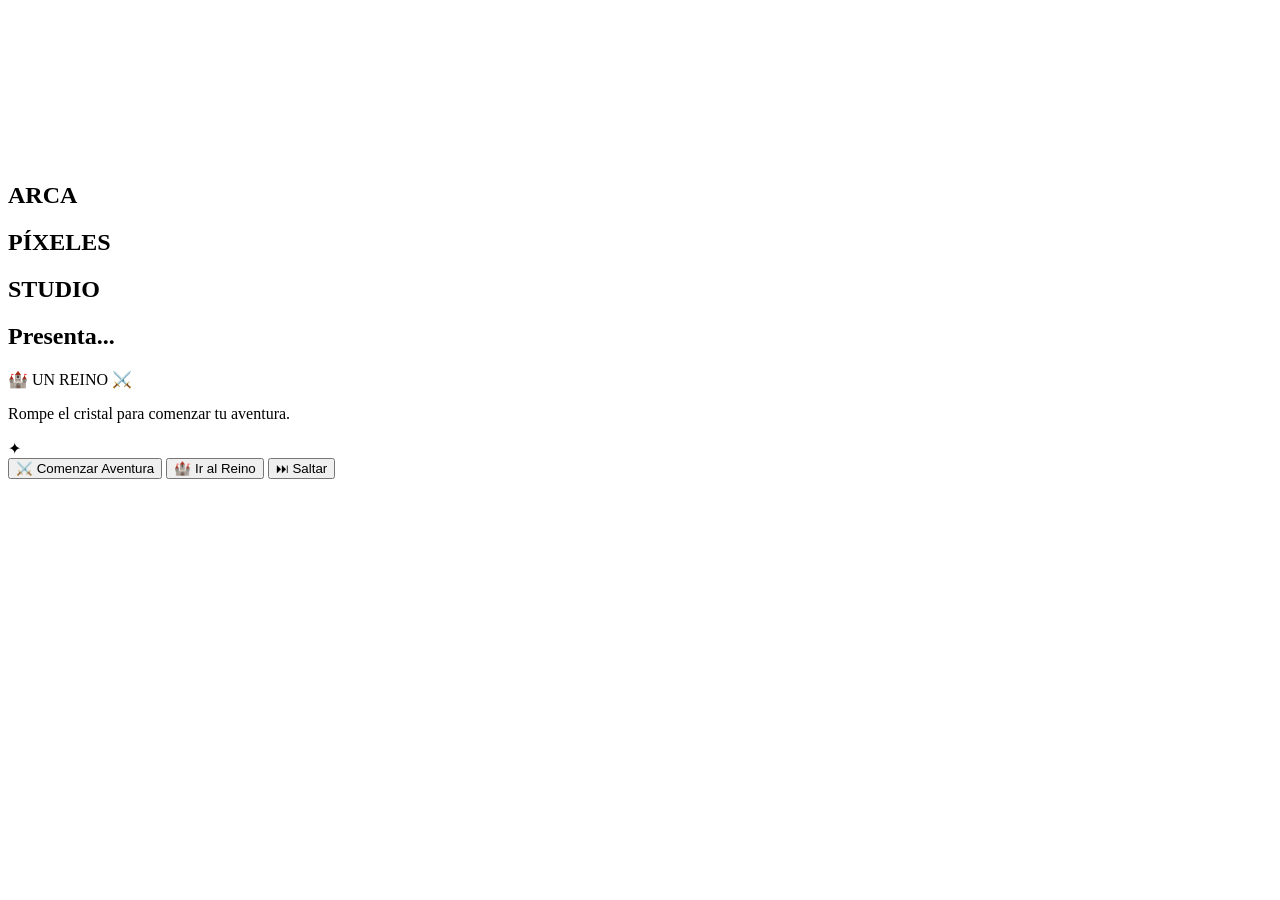
==== commit 93b9e726: "Add files via upload" ====
--- a/index.html
+++ b/index.html
@@ -4,22 +4,24 @@
             <meta charset="UTF-8"><meta name="viewport" content="width=device-width,initial-scale=1">
             <title>Un reino...</title>
             <link rel="manifest" href="manifest.json">
-            <link rel="stylesheet" href="css/intro.css">
-            <link rel="stylesheet" href="css/main.css">
-            <link rel="stylesheet" href="css/map.css">
-            <link rel="stylesheet" href="css/missions.css">
-            <link rel="stylesheet" href="css/store.css">
-            <link rel="stylesheet" href="css/pergamino.css">
-            <link rel="stylesheet" href="css/portal.css">
-            <link rel="stylesheet" href="css/logo.css">
+            <link rel="stylesheet" href="core/app/css/intro.css">
+            <link rel="stylesheet" href="core/app/css/main.css">
+            <link rel="stylesheet" href="core/logo/logo.css">
+            <link rel="stylesheet" href="core/ui/notifications.css">
+            <link rel="stylesheet" href="kingdom/map/map.css">
+            <link rel="stylesheet" href="kingdom/portal/portal.css">
+            <link rel="stylesheet" href="systems/missions/missions.css">
+            <link rel="stylesheet" href="systems/pergaminos/pergaminos.css">
+            <link rel="stylesheet" href="systems/rewards/store.css">
+            <link rel="stylesheet" href="locations/castle/castle.css">
+            <link rel="stylesheet" href="https://fonts.googleapis.com/css2?family=MedievalSharp&display=swap">
             <link rel="preconnect" href="https://fonts.googleapis.com">
             <link rel="preconnect" href="https://fonts.gstatic.com" crossorigin>
-            <link href="https://fonts.googleapis.com/css2?family=MedievalSharp&display=swap" rel="stylesheet">
             <link rel="icon" href="images/castle.jpg" type="image/x-icon">
         </head>
         <body>
             <section id="logoScreen">
-                <video id="logoVideo" src="videos/arca_pixeles_studio.mp4"></video>
+                <video id="logoVideo" src="core/app/videos/arca_pixeles_studio.mp4"></video>
                 <div id="introLogo">
                     <h1>ARCA</h1>
                     <h1>PÍXELES</h1>
@@ -41,10 +43,10 @@
                     <button id="startButton">🏰 Ir al Reino</button>
                     <button id="btnSaltar">⏭ Saltar</button>
                 </div>
-                <audio id="introMusic" src="sounds/intro.mp3"></audio>
+                <audio id="introMusic" src="core/app/sounds/intro.mp3"></audio>
             </section>
             <section id="reinoUI" style="display:none;">
-                <header class="profile">
+                <section id="panelJugador" class="profile">
                     <div class="avatar">
                         <img id="playerAvatar" src="images/characters/explorer.jpg" alt="Avatar del jugador">
                         <h2 id="playerName"></h2>
@@ -55,7 +57,10 @@
                         <div class="xpBar"><div id="xpFill" class="xpFill"></div></div>
                         <p class="xpText">⭐<span id="playerXP">0</span>/<span id="playerNextXP">100</span>XP</p>
                     </div>
-                </header>
+                    <button onclick="cerrarPanelJugador()">
+                        ✖
+                    </button>
+                </section>
                 <main id="content"></main>
             </section>
             <div id="modal" class="modal oculto">
@@ -65,22 +70,28 @@
                     <button id="cerrarModal">Continuar</button>
                 </div>
             </div>
-            <script src="js/storage.js"></script>
-            <script src="js/ui.js"></script>
-            <script src="js/portal.js"></script>
+            <script src="locations/castle/castle.js"></script>
 
-            <script src="js/pergaminos.js"></script>
-            <script src="js/calendar.js"></script>
-            <script src="js/parent.js"></script>
-            <script src="js/pages.js"></script>
-            <script src="js/missions.js"></script>
-            <script src="js/map.js"></script>
-            <script src="js/rewards.js"></script>
+            <script src="parents/parents.js"></script>
 
-            <script src="js/logo.js"></script>
-            <script src="js/compensacion.js"></script>
+            <script src="kingdom/map/map.js"></script>
+            <script src="kingdom/portal/portal.js"></script>
 
-            <script src="js/intro.js"></script>
-            <script src="js/app.js"></script>
+            <script src="systems/pergaminos/pergaminos.js"></script>
+            <script src="systems/storage/storage.js"></script>
+            <script src="systems/rewards/rewards.js"></script>
+            <script src="systems/missions/missions.js"></script>
+            <script src="systems/calendar/calendar.js"></script>
+
+            <script src="systems/compensacion/compensacion.js"></script>
+
+            <script src="core/pages/pages.js"></script>
+            <script src="core/ui/ui.js"></script>
+            <script src="core/ui/notifications.js"></script>
+
+            <script src="core/logo/logo.js"></script>
+            <script src="core/app/js/intro.js"></script>
+
+            <script src="core/app/js/app.js"></script>
         </body>
     </html>
--- a/systems/missions/missions.css
+++ b/systems/missions/missions.css
@@ -0,0 +1,115 @@
+#missions{
+    display:flex;
+    flex-direction: column;
+    gap:20px;
+    margin-top:40px;
+}
+
+.mission-card h3{
+    margin:10px 0;
+    color:#ffd86b;
+}
+
+.categoria{
+    font-size:1.1rem;
+    margin-bottom:10px;
+}
+
+.icono{
+    font-size:3rem;
+}
+
+.recompensas{
+    margin-top:15px;
+    font-weight:bold;
+}
+
+.progress{
+    width:100%;
+    height:20px;
+    background:#333;
+    border-radius:20px;
+    overflow:hidden;
+    margin-top:15px;
+}
+
+.progressFill{
+    width:0%;
+    height:100%;
+    background:linear-gradient(90deg,#48d96b,#a8ff60);
+    transition:1s;
+}
+
+@keyframes subirNivel{
+    0%{
+        transform:scale(1);
+    }
+    50%{
+        transform:scale(1.05);
+    }
+    100%{
+        transform:scale(1);
+    }
+}
+
+.levelUp{
+    animation:subirNivel .8s;
+}
+
+.modal{
+    position:fixed;
+    inset:0;
+    background:rgba(0,0,0,.75);
+    display:flex;
+    justify-content:center;
+    align-items:center;
+    z-index:9999;
+}
+
+.oculto{
+    display:none;
+}
+
+.modalBox{
+    width:420px;
+    padding:30px;
+    border-radius:18px;
+    background:#4d351f;
+    border:4px solid gold;
+    text-align:center;
+    box-shadow:0 0 30px rgba(0,0,0,.6);
+}
+
+.modalBox h2{
+    margin-top:0;
+    color:gold;
+}
+
+.mission-filter{
+    display:flex;
+    gap:10px;
+    overflow-x:auto;
+    margin-bottom:20px;
+    padding-bottom:8px;
+}
+
+.filter-btn{
+    border:none;
+    padding:10px 18px;
+    border-radius:25px;
+    background:#2f3f4f;
+    color:white;
+    cursor:pointer;
+    transition:.25s;
+    white-space:nowrap;
+}
+
+.filter-btn:hover{
+    background:#46627d;
+}
+
+.filter-btn.active{
+    background:#f4b400;
+    color:#222;
+    font-weight:bold;
+}
--- a/systems/pergaminos/pergaminos.css
+++ b/systems/pergaminos/pergaminos.css
@@ -0,0 +1,97 @@
+/* =======================================
+   PERGAMINO
+======================================= */
+.modalPergamino{
+    position:fixed;
+    inset:0;
+    display:flex;
+    justify-content:center;
+    align-items:center;
+    background:rgba(0,0,0,.70);
+    z-index:99999;
+    animation:fadeIn .35s;
+    backdrop-filter:blur(3px);
+}
+
+.pergamino{
+    width:min(900px,95vw);
+    aspect-ratio:900/560;
+    height:auto;
+    background:url("../../images/items/pergamino_1.png");
+    background-size:100% 100%;
+    background-repeat:no-repeat;
+    position:relative;
+    animation:abrirPergamino .45s ease-out;
+}
+
+@keyframes fadeIn{
+    from{
+        opacity:0;
+    }
+    to{
+        opacity:1;
+    }
+}
+
+@keyframes abrirPergamino{
+    0%{
+        transform:scale(.6);
+        opacity:0;
+    }
+    70%{
+        transform:scale(1.05);
+    }
+    100%{
+        transform:scale(1);
+        opacity:1;
+    }
+}
+
+.pergaminoNPC{
+    position:absolute;
+    left:5%;
+    bottom:0;
+    width:24%;
+    height:70%;
+}
+
+.pergaminoTexto{
+    position:absolute;
+    left:31%;
+    top:16%;
+    width:60%;
+    color:#3f2814;
+    font-size:clamp(.8rem,2vw,1.35rem);
+    line-height:1.5;
+    overflow:auto;
+    max-height:65%;
+}
+
+.pergaminoBotones{
+    position:absolute;
+    right:7%;
+    bottom:8%;
+    display:flex;
+    gap:15px;
+    flex-wrap:wrap;
+}
+
+.pergaminoBotones button{
+    font-family:"MedievalSharp",cursive;
+}
+
+@media(max-width:700px){
+    .pergaminoTexto{
+        left:12%;
+        width:76%;
+        top:18%;
+    }
+    .pergaminoNPC{
+        display:none;
+    }
+    .pergaminoBotones{
+        left:0;
+        right:0;
+        justify-content:center;
+    }
+}
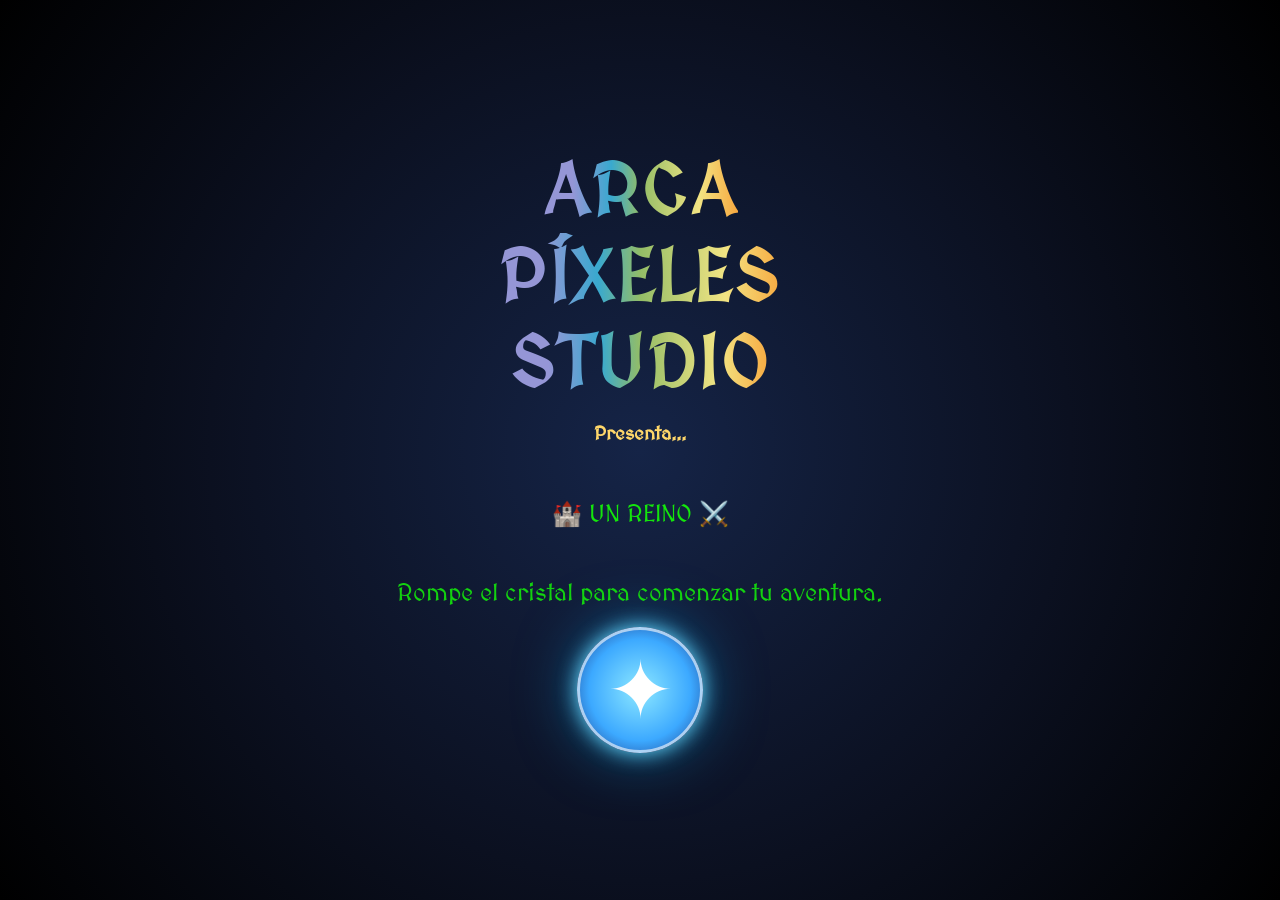
==== commit cdc9d58f: "Add files via upload" ====
--- a/index.html
+++ b/index.html
@@ -17,7 +17,7 @@
             <link rel="stylesheet" href="https://fonts.googleapis.com/css2?family=MedievalSharp&display=swap">
             <link rel="preconnect" href="https://fonts.googleapis.com">
             <link rel="preconnect" href="https://fonts.gstatic.com" crossorigin>
-            <link rel="icon" href="images/castle.jpg" type="image/x-icon">
+            <link rel="icon" href="images/ui/favicom.ico" type="image/x-icon">
         </head>
         <body>
             <section id="logoScreen">
@@ -70,6 +70,7 @@
                     <button id="cerrarModal">Continuar</button>
                 </div>
             </div>
+            <div id="version"></div>
             <script src="locations/castle/castle.js"></script>
 
             <script src="parents/parents.js"></script>
@@ -82,7 +83,9 @@
             <script src="systems/rewards/rewards.js"></script>
             <script src="systems/missions/missions.js"></script>
             <script src="systems/calendar/calendar.js"></script>
-
+            <script src="systems/config/settings.js"></script>
+            <script src="systems/config/version.js"></script>
+            
             <script src="systems/compensacion/compensacion.js"></script>
 
             <script src="core/pages/pages.js"></script>
--- a/core/app/css/intro.css
+++ b/core/app/css/intro.css
@@ -0,0 +1,151 @@
+body{
+    margin:0;
+    overflow:hidden;
+    background:black;
+    font-family: 'MedievalSharp', cursive;
+}
+
+#background{
+    position:fixed;
+    left:0;
+    top:0;
+    width:100%;
+    height:100%;
+    background:url("../../../images/backgrounds/castle-ruins.jpg");
+    background-size:cover;
+    background-position:center;
+    filter:brightness(.35);
+    font-family: 'MedievalSharp', cursive;
+}
+
+#overlay{
+    font-family: 'MedievalSharp', cursive;
+    position:fixed;
+    width:100%;
+    height:100%;
+    background:linear-gradient(
+        to top,
+        rgba(0,0,0,.85),
+        rgba(0,0,0,.2)
+    );
+}
+
+.crawl-container{
+    font-family: 'MedievalSharp', cursive;
+    position:absolute;
+    width:100%;
+    height:100%;
+    perspective:400px;
+    overflow:hidden;
+}
+
+.crawl{
+    position:absolute;
+    bottom:100%;
+    left:50%;
+    transform:translateX(-50%) rotateX(10deg);
+    transform-origin:50% 100%;
+    width:70%;
+    color:#ffd54f;
+    font-size:1.5rem;
+    font-weight:bold;
+    text-align:center;
+    white-space:pre-line;
+    animation:none;
+    text-shadow:0 0 10px black;
+    display:block;
+}
+
+@keyframes crawl{
+    0%{
+        bottom:-100%;
+    }
+    100%{
+        bottom:140%;
+    }
+}
+
+#startButton {
+    font-family: 'MedievalSharp', cursive;
+    padding: 15px 30px;
+    font-size: 1.2rem;
+    font-weight: bold;
+    cursor: pointer;
+    background-color: #f39c12;
+    color: #fff;
+    border: 2px solid #d35400;
+    border-radius: 8px;
+    box-shadow: 0 4px 10px rgba(0,0,0,0.5);
+    display: none;
+}
+
+#startButton:hover {
+    transform:scale(1.1);
+}
+
+/* Posicionamiento del contenedor de botones en el centro inferior de la pantalla */
+.intro-controls {
+    font-family: 'MedievalSharp', cursive;
+    position: absolute;
+    bottom: 10%; /* Ajusta la altura a tu gusto */
+    left: 50%;
+    transform: translateX(-50%);
+    z-index: 1000; /* Forzamos que quede por encima de absolutamente todo */
+    text-align: center;
+}
+
+/* Estilo básico para que se vean bien claros */
+#btnComenzar {
+    font-family: 'MedievalSharp', cursive;
+    padding: 15px 30px;
+    font-size: 1.2rem;
+    font-weight: bold;
+    cursor: pointer;
+    background-color: #f39c12;
+    color: #fff;
+    border: 2px solid #d35400;
+    border-radius: 8px;
+    box-shadow: 0 4px 10px rgba(0,0,0,0.5);
+}
+
+#btnComenzar:hover {
+    background-color: #e67e22;
+}
+
+#btnSaltar{
+    font-family: 'MedievalSharp', cursive;
+    position:relative;
+    bottom:900px;
+    right:20%;
+    padding:12px 22px;
+    border:2px solid #d35400;
+    border-radius:10px;
+    background:#F39C12;
+    box-shadow:0 4px 10px rgba(0,0,0,.5);
+    color:#fff;
+    font-size:1.2rem;
+    font-weight: bold;
+    cursor:pointer;
+    display:none;
+    z-index:9999;
+}
+
+/* La animación solo corre cuando JavaScript le pone la clase */
+.crawl.start-crawl {
+  animation: crawlAnimation 100s linear forwards; 
+}
+
+/* Ejemplo de la animación si no la tenías definida */
+@keyframes crawlAnimation {
+    0% {
+        top: 80%;
+        opacity: 1;
+    }
+    90% {
+        opacity: 1;
+    }
+    100% {
+        top: -100%;
+        opacity: 0;
+    }
+}
--- a/core/app/css/main.css
+++ b/core/app/css/main.css
@@ -0,0 +1,263 @@
+body{
+    overflow-y:auto;
+    overflow-x:hidden;
+    margin:0;
+    font-family:Georgia, serif;
+    background:#1b1a17;
+    color:white;
+    font-family:'MedievalSharp', cursive;
+}
+
+/* Fondo */
+body::before{
+    content:"";
+    position:fixed;
+    inset:0;
+    background:url("../../../images/backgrounds/castle-ruins.jpg");
+    background-size:cover;
+    background-position:center;
+    filter:brightness(.25);
+    z-index:-2;
+}
+
+/* Oscurecer */
+body::after{
+    content:"";
+    position:fixed;
+    inset:0;
+    background:rgba(0,0,0,.45);
+    z-index:-1;
+}
+
+/*=============================
+    PERFIL DEL EXPLORADOR
+=============================*/
+.avatar{
+    width:140px;
+    text-align:center;
+}
+
+.avatar img{
+    width:115px;
+    height:115px;
+    object-fit:cover;
+    border-radius:50%;
+    border:5px solid gold;
+    box-shadow:0 0 15px rgba(255,215,0,.4);
+}
+
+.avatar h2{
+    margin-top:12px;
+    font-family:"MedievalSharp",cursive;
+    font-size:2rem;
+}
+
+.info{
+    flex:1;
+}
+
+.info h1{
+    margin:0;
+    font-family:"MedievalSharp",cursive;
+    font-size:2.2rem;
+    color:white;
+}
+
+.info h3{
+    margin:15px 0;
+    font-family:"MedievalSharp",cursive;
+    color:#ffe28a;
+}
+
+.mission-card{
+    max-width:900px;
+    margin:20px auto;
+    padding:20px;
+    background:rgba(80,60,40,.92);
+    border-radius:15px;
+    border:2px solid #b68a3d;
+    font-family:'MedievalSharp', cursive;
+}
+
+.xpBar{
+    width:100%;
+    height:28px;
+    background:#2d2d2d;
+    border-radius:30px;
+    overflow:hidden;
+    border:2px solid #5a5a5a;
+}
+
+.xpFill{
+    height:100%;
+    width:0%;
+    background:linear-gradient(
+        90deg,
+        #ffb000,
+        #ffde59
+    );
+    transition:width .6s;
+}
+
+.xpText{
+    margin-top:10px;
+    display:flex;
+    justify-content:space-between;
+    font-size:1.3rem;
+    font-family:"MedievalSharp",cursive;
+}
+
+button{
+    background:#8b5a2b;
+    color:white;
+    border:none;
+    padding:12px 25px;
+    border-radius:10px;
+    cursor:pointer;
+    transition:.25s;
+    font-family:'MedievalSharp', cursive;
+}
+
+button:hover{
+    transform:scale(1.05);
+    background:#a66d35;
+}
+
+/* ==========================
+   TÍTULO
+========================== */
+.gameTitle{
+    font-family:'MedievalSharp', cursive;
+    text-align:center;
+    font-size:2.5rem;
+    color:#ffd86b;
+    text-shadow:2px 2px 8px black;
+    margin-top:20px;
+}
+
+/* ==========================
+   MENÚ PRINCIPAL
+========================== */
+#mainMenu{
+    font-family:'MedievalSharp', cursive;
+    max-width:1000px;
+    margin:0 auto;
+    display:grid;
+    grid-template-columns:repeat(2,1fr);
+    gap:20px;
+    position:sticky;   /* Fija el elemento en la pantalla */
+    top: 0;            /* Lo pega a la parte superior */
+    left: 0;           /* Lo alinea a la izquierda */
+    width: 100%;       /* Hace que ocupe todo el ancho */
+    z-index: 1000;     /* Asegura que quede por encima de otros elementos */
+    background-color: #4c3824e6;
+}
+
+.menuButton{
+    font-family:'MedievalSharp', cursive;
+    background:#4c3824e6;
+    border:3px solid #c49b3d;
+    border-radius:18px;
+    padding:25px;
+    font-size:1.2rem;
+    color:white;
+    cursor:pointer;
+    transition:.3s;
+    display:flex;
+    flex-direction:column;
+    align-items:center;
+    gap:10px;
+}
+
+.menuButton:hover{
+    transform:scale(1.05);
+    background:rgba(110,75,40,.95);
+}
+
+.menuButton span{
+    font-size:3rem;
+}
+
+#content{
+    position:relative;
+
+    width:100vw;
+
+
+    min-height:100dvh;
+
+    height:100vh;
+
+    overflow:hidden;
+}
+
+.btnVolver{
+    margin:10px;
+    padding:10px 18px;
+    font-family:'MedievalSharp', cursive;
+    cursor:pointer;
+}
+
+.btnPerfil{
+
+    position:fixed;
+    top:15px;
+    right:15px;
+
+    background:#5b3a1b;
+    color:white;
+
+    border:3px solid #d4af37;
+    border-radius:12px;
+
+    padding:10px 15px;
+
+    cursor:pointer;
+
+    font-size:16px;
+
+    z-index:9999;
+}
+
+.btnPerfil:hover{
+    transform:scale(1.05);
+}
+
+/* =======================================
+   ESCENARIOS
+======================================= */
+
+.escenario{
+
+    position:relative;
+
+    width:100%;
+
+    height:100%;
+
+    overflow:hidden;
+
+    background-repeat:no-repeat;
+
+    background-position:center;
+
+    background-size:cover;
+
+}
+
+#version{
+    position: fixed;
+    bottom: 10px;
+    right: 12px;
+
+    font-family: 'MedievalSharp', cursive;
+    font-size: 0.8rem;
+
+    color: rgba(255,255,255,.65);
+    text-shadow: 1px 1px 2px #000;
+
+    pointer-events: none;
+    user-select: none;
+
+    z-index: 99999;
+}
--- a/core/logo/logo.css
+++ b/core/logo/logo.css
@@ -0,0 +1,109 @@
+/* =======================================
+   ARCA PIXELES STUDIO
+======================================= */
+#logoScreen{
+    font-family: 'MedievalSharp', cursive;
+    position:fixed;
+    inset:0;
+    background:radial-gradient(circle at center,#152447 0%,#0b1020 55%,#000 100%);
+    display:flex;
+    justify-content:center;
+    align-items:center;
+    z-index:999999;
+}
+
+#logoVideo{
+    display: none;
+    position: fixed;
+    inset: 0;
+    width: 100vw;
+    height: 100vh;
+    object-fit: cover;
+    object-position: center center;
+    z-index: 9999;
+}
+
+#introLogo{
+    font-family: 'MedievalSharp', cursive;
+    position:absolute;
+    inset:0;
+    display:flex;
+    flex-direction:column;
+    justify-content:center;
+    align-items:center;
+    color:#fff;
+    text-align:center;
+}
+
+#introLogo h1{
+    font-size:4.5rem;
+    letter-spacing:3px;
+    margin:0;
+    background: linear-gradient(
+        90deg,
+        #9596D6 15%,
+        #39A9CF 35%,
+        #93BD67 50%,
+        #F2E483 80%,
+        #F7A83F 100%
+    );
+    background-clip: text;
+    -webkit-background-clip: text;
+    -webkit-text-fill-color: transparent;
+}
+
+#introLogo h2{
+    font-size:1.2rem;
+    color:#ffd76a;
+    margin-bottom:30px;
+}
+
+#introLogo p{
+    font-size:1.5rem;
+    color:#14e60c;
+    margin-bottom:20px;
+}
+
+.textoCristal{
+    margin-top:30px;
+    font-size:1.2rem;
+    opacity:.9;
+}
+
+#cristal{
+    width:120px;
+    height:120px;
+    display:flex;
+    justify-content:center;
+    align-items:center;
+    border-radius:50%;
+    background:radial-gradient(circle,#8de8ff 0%,#3ca9ff 60%,#1f3f8f 100%);
+    border:3px solid rgba(255,255,255,.6);
+    font-size:80px;
+    color:white;
+    cursor:pointer;
+    box-shadow:
+        0 0 20px #69d9ff,
+        0 0 60px rgba(0,180,255,.5);
+    animation:latido 2s infinite;
+    transition:.3s;
+    user-select:none;
+}
+
+#cristal:hover{
+    transform:scale(3.5);
+}
+@keyframes latido{
+    0%{
+        transform:scale(1);
+        filter:drop-shadow(0 0 5px #6fd8ff);
+    }
+    50%{
+        transform:scale(1.12);
+        filter:drop-shadow(0 0 30px #6fd8ff);
+    }
+    100%{
+        transform:scale(1);
+        filter:drop-shadow(0 0 5px #6fd8ff);
+    }
+}
--- a/kingdom/map/map.css
+++ b/kingdom/map/map.css
@@ -0,0 +1,174 @@
+#kingdomMap{
+    position:relative;
+    max-width:1200px;
+    width:100%;
+    height: 100%;
+    margin:auto;
+    aspect-ratio:4/3;
+    background-image:url("../map/images/map.jpg");
+    background-repeat:no-repeat;
+    background-size:cover;
+    background-position:center;
+    border-radius:20px;
+    overflow:hidden;
+}
+
+.zone{
+    width:70px;
+    height:70px;
+    display:flex;
+    justify-content:center;
+    align-items:center;
+    position:absolute;
+    transform:translate(-50%,-50%);
+}
+
+.zone:hover{
+    transform:translate(-50%,-50%) scale(2);
+}
+
+.zone:hover .zoneName{
+    opacity:1;
+    display: block;
+}
+
+.zone>img{
+    width:100px;
+}
+
+.zoneName{
+    margin-top:8px;
+    color:white;
+    font-weight:bold;
+    text-shadow:2px 2px 3px black;
+    opacity:0;
+    transition:.25s;
+    display: none;
+}
+
+.zoneLevel{
+    margin-top:4px;
+    color:#ffd54f;
+    font-size:.75rem;
+    font-weight:bold;
+    text-shadow:2px 2px 3px black;
+    opacity:0;
+    transform:translateY(-6px);
+    transition:.25s;
+    display: none;
+}
+
+.zone:hover .zoneLevel{
+    opacity:1;
+    transform:translateY(0);
+    display: block;
+}
+
+.zoneSprite{
+    width:40px;
+    height:40px;
+    overflow:visible;
+}
+
+.zoneSprite img{
+    width:70px;
+    height:auto;
+    margin-left:-20px;
+    margin-top:-20px;
+}
+
+.zone-modal{
+    position:fixed;
+    inset:0;
+    background:rgba(0,0,0,.75);
+    display:none;
+    justify-content:center;
+    align-items:center;
+    z-index:9999;
+}
+
+.zone-window{
+    width:900px;
+    max-width:90%;
+    height:650px;
+    background:#1d1d1d;
+    border-radius:18px;
+    overflow:hidden;
+    position:relative;
+    box-shadow:0 0 30px black;
+}
+
+#zoneBackground{
+    width:100%;
+    height:220px;
+    background-size:cover;
+    background-position:center;
+}
+
+#zoneInfo{
+    padding:25px;
+    color:white;
+    overflow:auto;
+    height:430px;
+}
+
+#closeZone{
+    position:absolute;
+    right:15px;
+    top:15px;
+    width:40px;
+    height:40px;
+    border:none;
+    border-radius:50%;
+    background:#b33;
+    color:white;
+    cursor:pointer;
+    font-size:18px;
+}
+
+.zone.desbloqueadaNueva{
+    animation:aparecer .8s;
+}
+@keyframes aparecer{
+    0%{
+        transform:translate(-50%,-50%) scale(.2);
+        opacity:0;
+    }
+    70%{
+        transform:translate(-50%,-50%) scale(1.2);
+    }
+    100%{
+        transform:translate(-50%,-50%) scale(1);
+        opacity:1;
+    }
+}
+
+.zone.bloqueada{
+    filter:grayscale(1);
+    opacity:.45;
+}
+
+.zone.bloqueada::after{
+    content:"🔒";
+    position:absolute;
+    font-size:30px;
+}
+
+@media(max-width:700px){
+    .zone img{
+        width:40px;
+    }
+    .zoneSprite img{
+        width:45px;
+    }
+    .zoneName{
+        font-size:.8rem;
+        opacity:1;
+    }
+    .zone-window{
+        height:90vh;
+    }
+    .zone:hover{
+        transform:translate(-50%,-50%);
+    }
+}
--- a/kingdom/portal/portal.css
+++ b/kingdom/portal/portal.css
@@ -0,0 +1,147 @@
+/* =======================================
+   PORTAL DEL REINO
+======================================= */
+.portal{
+    Font-family:'MedievalSharp',cursive;
+    width:90%;
+    max-width:700px;
+    margin:auto;
+    text-align:center;
+    background:rgba(30,20,10,.85);
+    padding:30px;
+    border-radius:20px;
+    border:3px solid #c79b3b;
+    color:white;
+}
+
+.portal h1{
+    font-family:'MedievalSharp',cursive;
+    font-size:38px;
+}
+
+.portal input{
+    font-family:'MedievalSharp',cursive;
+    width:80%;
+    padding:12px;
+    font-size:18px;
+    border-radius:10px;
+    border:none;
+}
+
+/* Selector de personajes */
+.selectorAvatares{
+    font-family:'MedievalSharp',cursive;
+    display:flex;
+    justify-content:center;
+    flex-wrap:wrap;
+    gap:20px;
+    margin-top:15px;
+}
+
+.avatarCard{
+    font-family:'MedievalSharp',cursive;
+    width:90px;
+    padding:10px;
+    cursor:pointer;
+    border:3px solid transparent;
+    border-radius:15px;
+    background:#2b2115;
+    transition:.25s;
+    display:flex;
+    flex-direction:column;
+    align-items:center;
+}
+
+.avatarPerfil{
+    width:100px;
+    height:100px;
+    object-fit:cover;
+    border-radius:50%;
+}
+
+.avatarCard img{
+    width:100%;
+    height:100%;
+    object-fit:cover;
+    border-radius:50%;
+}
+.avatarCard span{
+    Font-family:'MedievalSharp',cursive;
+    display:block;
+    margin-top:8px;
+    font-size:14px;
+}
+
+.avatarCard:hover{
+    transform:scale(1.08);
+}
+
+.avatarCard.seleccionado{
+    border-color:#ffd34e;
+    box-shadow:0 0 15px #ffd34e;
+    width:min(150px,250vw);
+    padding:10px;
+    text-align:center;
+    transition:.25s;
+}
+
+/* botones */
+.portal button{
+    Font-family:'MedievalSharp',cursive;
+    margin:10px;
+    padding:12px 25px;
+    border-radius:12px;
+    border:none;
+    cursor:pointer;
+    font-size:16px;
+}
+
+.cardPerfil{
+    width:min(120px,90vw);
+    padding:10px;
+    background:rgba(80,60,40,.9);
+    border:2px solid #b68a3d;
+    border-radius:18px;
+    text-align:center;
+    transition:.25s;
+    
+}
+
+.cardPerfil:hover{
+    transform:translateY(-5px);
+    box-shadow:0 0 20px rgba(255,215,0,.4);
+}
+
+#listaPerfiles{
+    display:flex;
+    flex-wrap:wrap;
+    justify-content:center;
+    gap:18px;
+    margin-top:15px;
+}
+
+.btnNuevoPerfil{
+    background:#8b5a2b;
+    color:white;
+    font-family:"MedievalSharp",cursive;
+}
+
+@media(max-width:700px){
+
+.portal{
+    padding:20px;
+}
+
+.portal h1{
+    font-size:30px;
+}
+
+.selectorAvatares{
+    gap:10px;
+}
+
+.avatarCard{
+    width:75px;
+}
+
+}
--- a/systems/missions/missions.css
+++ b/systems/missions/missions.css
@@ -112,4 +112,192 @@
     background:#f4b400;
     color:#222;
     font-weight:bold;
+}
+
+/* =======================================
+   TABLÓN DE MISIONES
+======================================= */
+
+.tablon-misiones{
+
+    position:relative;
+
+    width:100%;
+    height:100%;
+
+    overflow:hidden;
+
+}
+.pergaminos{
+
+    width:100%;
+    height:100%;
+
+    display:grid;
+
+    grid-template-columns:repeat(3,1fr);
+
+    grid-template-rows:repeat(2,1fr);
+
+    place-items:center;
+
+    padding:80px 120px;
+
+    box-sizing:border-box;
+
+}
+.pergamino2{
+
+    width:300px;
+    height:300px;
+
+    background-image:url("../../images/items/roll_2.png");
+    background-size:contain;
+    background-repeat:no-repeat;
+    background-position:center;
+
+    position:relative;
+
+    cursor:pointer;
+
+    transition:.25s;
+
+}
+.pergamino2:hover{
+
+    transform:scale(1.5);
+
+}
+.btn-anterior{
+transform:scale(1.08) rotate(-10deg);
+    position:absolute;
+
+    left:25px;
+
+    top:50%;
+
+    transform:translateY(-50%),translateX(5px);
+
+    width:120px;
+
+    cursor:pointer;
+
+}
+.btn-siguiente{
+transform:scale(1.08) rotate(-10deg);
+    position:absolute;
+
+    right:25px;
+
+    top:50%;
+
+    transform:translateY(-50%),translateX(5px);;
+
+    width:120px;
+
+    cursor:pointer;
+
+}
+.btn-volver{
+transform:scale(1.08) rotate(-10deg);
+    position:absolute;
+
+    top:20px;
+
+    right:20px;
+transform:translateY(-50%),translateX(5px);;
+
+    width:100px;
+
+    cursor:pointer;
+
+    transition:.25s;
+
+}
+.btn-volver:hover,
+.btn-anterior:hover,
+.btn-siguiente:hover{
+
+    transform:scale(1.08);
+
+}
+
+/* =======================================
+   CONTENIDO DEL PERGAMINO
+======================================= */
+
+.titulo-mision{
+
+    margin-top:55px;
+
+    padding: 20px 25px;
+
+    text-align:center;
+
+    font-size:18px;
+
+    font-weight:bold;
+
+    color:#4b2d16;
+
+    font-family:'MedievalSharp', cursive;
+
+    line-height:1.3;
+
+}
+
+.categoria-mision{
+
+    margin-top:10px;
+
+    text-align:center;
+
+    font-size:13px;
+
+    color:#6d4d28;
+
+    font-weight:bold;
+
+}
+
+.dificultad-mision{
+
+    margin-top:6px;
+
+    text-align:center;
+
+    font-size:14px;
+
+    color:#8a3d18;
+
+    text-transform:capitalize;
+
+}
+
+.xp-mision{
+
+    margin-top:18px;
+
+    text-align:center;
+
+    font-size:15px;
+
+    color:#8b5e12;
+
+    font-weight:bold;
+
+}
+
+.oquos-mision{
+
+    margin-top:8px;
+
+    text-align:center;
+
+    font-size:15px;
+
+    color:#96711d;
+
+    font-weight:bold;
+
 }
--- a/locations/castle/castle.css
+++ b/locations/castle/castle.css
@@ -0,0 +1,285 @@
+/* =======================================
+   REINO DE MÍRRAFEN
+   CASTILLO DE MÍRRAFEN
+   ======================================= */
+
+/* ================================
+   ESCENARIO PRINCIPAL
+================================ */
+.castillo {
+    position: relative;
+    width: 100%;
+    height: 100%;
+    min-height: 600px;
+    overflow: hidden;
+    background-image: url("images/castle_1.png");
+    background-size: cover;
+    background-position: center;
+    background-repeat: no-repeat;
+}
+
+/* ================================
+   ELEMENTOS INTERACTIVOS GENERALES
+================================ */
+.castillo img {
+    user-select: none;
+    pointer-events: none;
+}
+
+.objeto,
+.reina,
+.guardia {
+    position: absolute;
+    cursor: pointer;
+    transition: 
+        transform .25s ease,
+        filter .25s ease;
+}
+
+.objeto:hover,
+.reina:hover,
+.guardia:hover {
+    transform: scale(1);
+    filter: brightness(1.3);
+}
+
+/* =======================================
+   NPC SPRITES
+======================================= */
+.npc {
+    position:absolute;
+    width:190px;
+    height:248px;
+    overflow:hidden;
+    cursor:pointer;
+}
+/* Sprite interno */
+.npc-sprite {
+    width:100%;
+    height:100%;
+    background-repeat:no-repeat;
+    background-size:700% 300%;
+}
+.sprite-down {
+    background-position:0% 0%;
+}
+.sprite-down-right {
+    background-position:16.6% 0%;
+}
+.sprite-right {
+    background-position:33.3% 0%;
+}
+.sprite-up {
+    background-position:50% 0%;
+}
+.sprite-up-left {
+    background-position:66.6% 0%;
+}
+.sprite-left {
+    background-position:100% 0%;
+}
+.estado-buscando {
+    background-position-y:50%;
+}
+.estado-presentando {
+    background-position-y:50%;
+}
+.estado-idle {
+    background-position-y:100%;
+}
+.estado-victoria {
+    background-position-y:100%;
+}
+
+/* =======================================
+   REINA ELEANOR
+======================================= */
+.reina {
+    right:30%;
+    bottom:10%;
+}
+.reina .npc-sprite {
+    background-image:url("images/eleanor.png");
+}
+
+/* =======================================
+   RODERICK
+======================================= */
+.guardia {
+    left:30%;
+    bottom:10%;
+}
+.guardia .npc-sprite {
+    background-image:url("images/roderick.png");
+}
+
+/* ================================
+   TRONO
+================================ */
+.trono {
+    position: absolute;
+    width: 210px;
+    height: 300px;
+    left: 44.6%;  /* Centrado en el eje X */
+    top: 50.5%;
+}
+.trono img {
+    width: 100%;
+    height: 100%;
+}
+
+/* ================================
+   TABLÓN DE MISIONES
+================================ */
+.tablon {
+    position: absolute;
+    width: 230px;
+    height: 320px;
+    left: 70%;
+    top: 50%;
+}
+.tablon img {
+    width: 100%;
+    height: 100%;
+}
+
+/* ================================
+   ARMERÍA
+================================ */
+.armeria {
+    position: absolute;
+    width: 200px;
+    height: 300px;
+    left: 7.2%;
+    top: 52.8%;
+}
+.armeria img {
+    width: 100%;
+    height: 100%;
+}
+
+/* ================================
+   SALIDA DEL CASTILLO
+================================ */
+.salir {
+    position: absolute;
+    width: 100px;
+    height: 150px;
+    left: 48%;  /* Centrado arriba en las banderas */
+    top: 27%;
+}
+.salir img {
+    width: 100%;
+    height: 100%;
+}
+
+/* ================================
+   EFECTO DE INTERACCIÓN
+=============================== */
+.objeto::after,
+.reina::after,
+.guardia::after {
+    content:"";
+    position:absolute;
+    left:50%;
+    bottom:-15px;
+    transform:translateX(-50%);
+    width:70%;
+    height:10px;
+    border-radius:50%;
+    background:rgba(0,0,0,.35);
+    opacity:0;
+    transition:.25s;
+}
+
+.objeto:hover::after,
+.reina:hover::after,
+.guardia:hover::after {
+    opacity:1;
+}
+
+.name {
+    text-align:center;
+    position:absolute;
+    color:rgb(144, 214, 192);
+    font-size:1.5rem;
+    padding: 30px;;
+    display:flex;
+}
+
+/* ================================
+   RESPONSIVE TABLET
+================================ */
+@media(max-width:900px){
+    .castillo {
+        min-height:500px;
+    }
+    .reina {
+        width:100px;
+    }
+    .guardia {
+        width:95px;
+    }
+    .objeto {
+        transform:scale(.85);
+    }
+}
+
+#panelJugador{
+
+    position:fixed;
+
+    top:50%;
+    left:50%;
+
+    transform:translate(-50%,-50%);
+
+    width:900px;
+
+    z-index:9999;
+
+}
+
+.profile{
+    max-width:500px;
+    font-family:'MedievalSharp', cursive;
+    margin:25px auto;
+    padding:20px;
+    display:flex;
+    align-items:center;
+    gap:25px;
+    background:#433321;
+    border:3px solid #c99a2e;
+    border-radius:22px;
+    box-shadow:
+        0 0 25px rgba(0,0,0,.45),
+        inset 0 0 10px rgba(255,255,255,.05);
+}
+
+/* ================================
+   MOVILES
+================================ */
+@media(max-width:600px){
+    .castillo {
+        min-height:420px;
+    }
+    .reina {
+        width:80px;
+    }
+    .guardia {
+        width:75px;
+        left:18%;
+    }
+    .trono {
+        width:90px;
+    }
+    .tablon {
+        width:80px;
+    }
+    .armeria {
+        width:90px;
+    }
+    .salir {
+        width:70px;
+    }
+}
